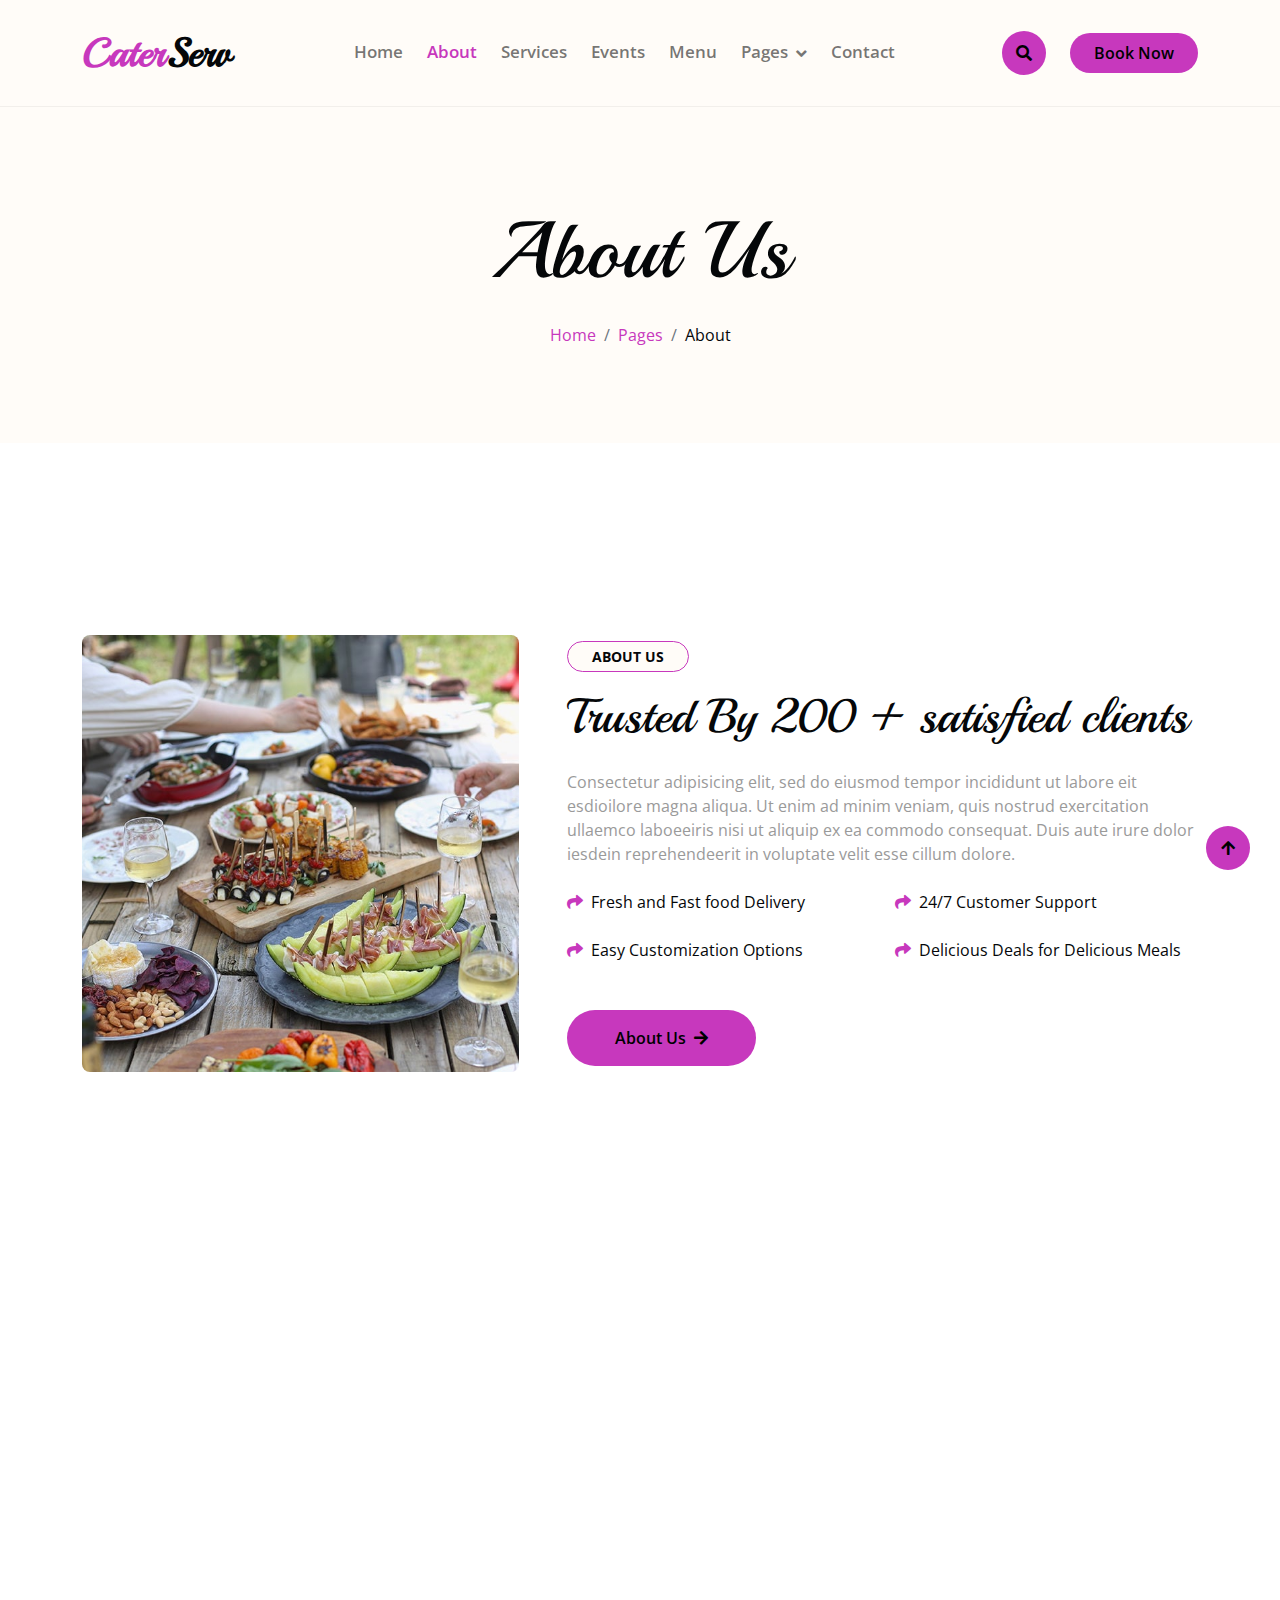
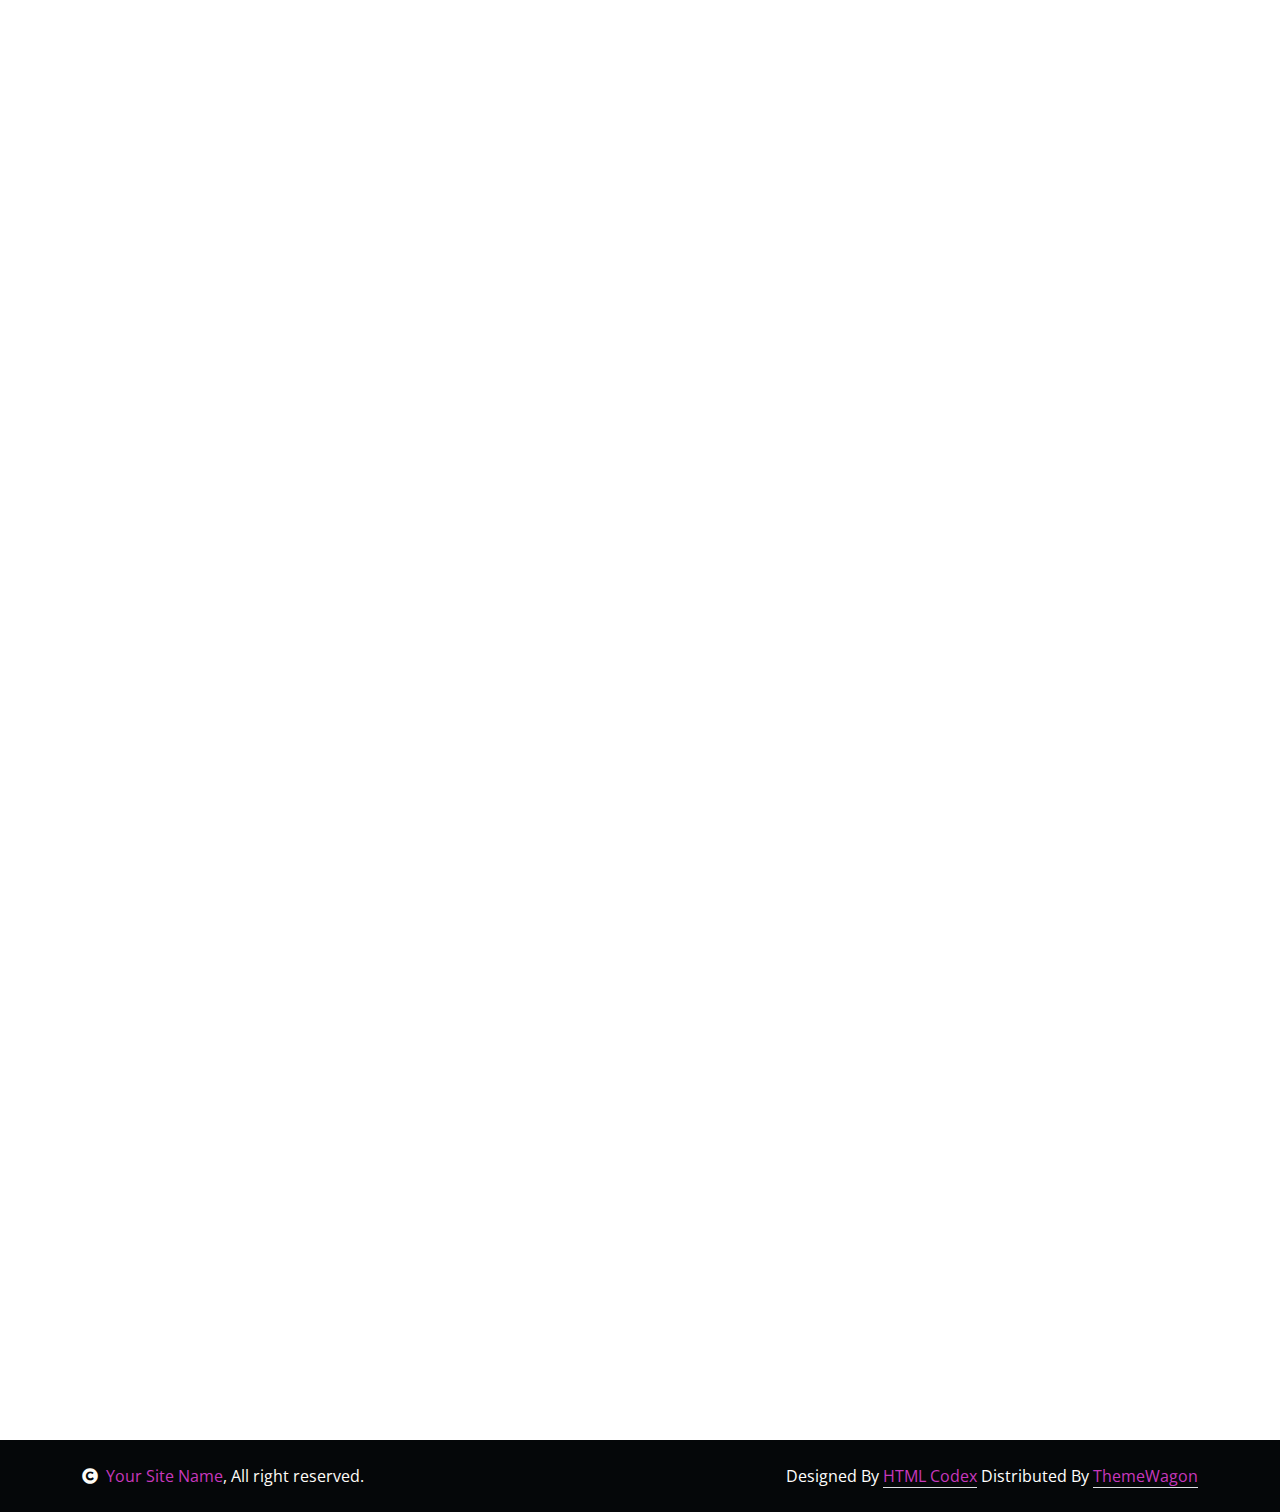
==== about.html @ 8a28d11c "first commit" ====
<!DOCTYPE html>
<html lang="en">

    <head>
        <meta charset="utf-8">
        <title>CaterServ - Catering Services Website Template</title>
        <meta content="width=device-width, initial-scale=1.0" name="viewport">
        <meta content="" name="keywords">
        <meta content="" name="description">

        <!-- Google Web Fonts -->
        <link rel="preconnect" href="https://fonts.googleapis.com">
        <link rel="preconnect" href="https://fonts.gstatic.com" crossorigin>
        <link href="https://fonts.googleapis.com/css2?family=Open+Sans:wght@400;600&family=Playball&display=swap" rel="stylesheet">

        <!-- Icon Font Stylesheet -->
        <link rel="stylesheet" href="https://use.fontawesome.com/releases/v5.15.4/css/all.css"/>
        <link href="https://cdn.jsdelivr.net/npm/bootstrap-icons@1.4.1/font/bootstrap-icons.css" rel="stylesheet">

        <!-- Libraries Stylesheet -->
        <link href="lib/animate/animate.min.css" rel="stylesheet">
        <link href="lib/lightbox/css/lightbox.min.css" rel="stylesheet">
        <link href="lib/owlcarousel/owl.carousel.min.css" rel="stylesheet">

        <!-- Customized Bootstrap Stylesheet -->
        <link href="css/bootstrap.min.css" rel="stylesheet">

        <!-- Template Stylesheet -->
        <link href="css/style.css" rel="stylesheet">
    </head>

    <body>

        <!-- Spinner Start -->
        <div id="spinner" class="show w-100 vh-100 bg-white position-fixed translate-middle top-50 start-50  d-flex align-items-center justify-content-center">
            <div class="spinner-grow text-primary" role="status"></div>
        </div>
        <!-- Spinner End -->


        <!-- Navbar start -->
        <div class="container-fluid nav-bar">
            <div class="container">
                <nav class="navbar navbar-light navbar-expand-lg py-4">
                    <a href="index.html" class="navbar-brand">
                        <h1 class="text-primary fw-bold mb-0">Cater<span class="text-dark">Serv</span> </h1>
                    </a>
                    <button class="navbar-toggler py-2 px-3" type="button" data-bs-toggle="collapse" data-bs-target="#navbarCollapse">
                        <span class="fa fa-bars text-primary"></span>
                    </button>
                    <div class="collapse navbar-collapse" id="navbarCollapse">
                        <div class="navbar-nav mx-auto">
                            <a href="index.html" class="nav-item nav-link">Home</a>
                            <a href="about.html" class="nav-item nav-link active">About</a>
                            <a href="service.html" class="nav-item nav-link">Services</a>
                            <a href="event.html" class="nav-item nav-link">Events</a>
                            <a href="menu.html" class="nav-item nav-link">Menu</a>
                            <div class="nav-item dropdown">
                                <a href="#" class="nav-link dropdown-toggle" data-bs-toggle="dropdown">Pages</a>
                                <div class="dropdown-menu bg-light">
                                    <a href="book.html" class="dropdown-item">Booking</a>
                                    <a href="blog.html" class="dropdown-item">Our Blog</a>
                                    <a href="team.html" class="dropdown-item">Our Team</a>
                                    <a href="testimonial.html" class="dropdown-item">Testimonial</a>
                                    <a href="404.html" class="dropdown-item">404 Page</a>
                                </div>
                            </div>
                            <a href="contact.html" class="nav-item nav-link">Contact</a>
                        </div>
                        <button class="btn-search btn btn-primary btn-md-square me-4 rounded-circle d-none d-lg-inline-flex" data-bs-toggle="modal" data-bs-target="#searchModal"><i class="fas fa-search"></i></button>
                        <a href="" class="btn btn-primary py-2 px-4 d-none d-xl-inline-block rounded-pill">Book Now</a>
                    </div>
                </nav>
            </div>
        </div>
        <!-- Navbar End -->


        <!-- Modal Search Start -->
        <div class="modal fade" id="searchModal" tabindex="-1" aria-labelledby="exampleModalLabel" aria-hidden="true">
            <div class="modal-dialog modal-fullscreen">
                <div class="modal-content rounded-0">
                    <div class="modal-header">
                        <h5 class="modal-title" id="exampleModalLabel">Search by keyword</h5>
                        <button type="button" class="btn-close" data-bs-dismiss="modal" aria-label="Close"></button>
                    </div>
                    <div class="modal-body d-flex align-items-center">
                        <div class="input-group w-75 mx-auto d-flex">
                            <input type="search" class="form-control bg-transparent p-3" placeholder="keywords" aria-describedby="search-icon-1">
                            <span id="search-icon-1" class="input-group-text p-3"><i class="fa fa-search"></i></span>
                        </div>
                    </div>
                </div>
            </div>
        </div>
        <!-- Modal Search End -->


        <!-- Hero Start -->
        <div class="container-fluid bg-light py-6 my-6 mt-0">
            <div class="container text-center animated bounceInDown">
                <h1 class="display-1 mb-4">About Us</h1>
                <ol class="breadcrumb justify-content-center mb-0 animated bounceInDown">
                    <li class="breadcrumb-item"><a href="#">Home</a></li>
                    <li class="breadcrumb-item"><a href="#">Pages</a></li>
                    <li class="breadcrumb-item text-dark" aria-current="page">About</li>
                </ol>
            </div>
        </div>
        <!-- Hero End -->


        <!-- About Satrt -->
        <div class="container-fluid py-6">
            <div class="container">
                <div class="row g-5 align-items-center">
                    <div class="col-lg-5 wow bounceInUp" data-wow-delay="0.1s">
                        <img src="img/about.jpg" class="img-fluid rounded" alt="">
                    </div>
                    <div class="col-lg-7 wow bounceInUp" data-wow-delay="0.3s">
                        <small class="d-inline-block fw-bold text-dark text-uppercase bg-light border border-primary rounded-pill px-4 py-1 mb-3">About Us</small>
                        <h1 class="display-5 mb-4">Trusted By 200 + satisfied clients</h1>
                        <p class="mb-4">Consectetur adipisicing elit, sed do eiusmod tempor incididunt ut labore eit esdioilore magna aliqua. Ut enim ad minim veniam, 
                            quis nostrud exercitation ullaemco laboeeiris nisi ut aliquip ex ea commodo consequat. Duis aute irure 
                            dolor iesdein reprehendeerit in voluptate velit esse cillum dolore.</p>
                        <div class="row g-4 text-dark mb-5">
                            <div class="col-sm-6">
                                <i class="fas fa-share text-primary me-2"></i>Fresh and Fast food Delivery
                            </div>
                            <div class="col-sm-6">
                                <i class="fas fa-share text-primary me-2"></i>24/7 Customer Support
                            </div>
                            <div class="col-sm-6">
                                <i class="fas fa-share text-primary me-2"></i>Easy Customization Options
                            </div>
                            <div class="col-sm-6">
                                <i class="fas fa-share text-primary me-2"></i>Delicious Deals for Delicious Meals
                            </div>
                        </div>
                        <a href="" class="btn btn-primary py-3 px-5 rounded-pill">About Us<i class="fas fa-arrow-right ps-2"></i></a>
                    </div>
                </div>
            </div>
        </div>
        <!-- About End -->


        <!-- Fact Start-->
        <div class="container-fluid faqt py-6">
            <div class="container">
                <div class="row g-4 align-items-center">
                    <div class="col-lg-7">
                       <div class="row g-4">
                            <div class="col-sm-4 wow bounceInUp" data-wow-delay="0.3s">
                                <div class="faqt-item bg-primary rounded p-4 text-center">
                                    <i class="fas fa-users fa-4x mb-4 text-white"></i>
                                    <h1 class="display-4 fw-bold" data-toggle="counter-up">689</h1>
                                    <p class="text-dark text-uppercase fw-bold mb-0">Happy Customers</p>
                                </div>
                            </div>
                            <div class="col-sm-4 wow bounceInUp" data-wow-delay="0.5s">
                                <div class="faqt-item bg-primary rounded p-4 text-center">
                                    <i class="fas fa-users-cog fa-4x mb-4 text-white"></i>
                                    <h1 class="display-4 fw-bold" data-toggle="counter-up">107</h1>
                                    <p class="text-dark text-uppercase fw-bold mb-0">Expert Chefs</p>
                                </div>
                            </div>
                            <div class="col-sm-4 wow bounceInUp" data-wow-delay="0.7s">
                                <div class="faqt-item bg-primary rounded p-4 text-center">
                                    <i class="fas fa-check fa-4x mb-4 text-white"></i>
                                    <h1 class="display-4 fw-bold" data-toggle="counter-up">253</h1>
                                    <p class="text-dark text-uppercase fw-bold mb-0">Events Complete</p>
                                </div>
                            </div>
                        </div>
                    </div>
                    <div class="col-lg-5 wow bounceInUp" data-wow-delay="0.1s">
                        <div class="video">
                            <button type="button" class="btn btn-play" data-bs-toggle="modal" data-src="https://www.youtube.com/embed/DWRcNpR6Kdc" data-bs-target="#videoModal">
                                <span></span>
                            </button>
                        </div>
                    </div>
                </div>
            </div>
        </div>
        <!-- Modal Video -->
        <div class="modal fade" id="videoModal" tabindex="-1" aria-labelledby="exampleModalLabel" aria-hidden="true">
            <div class="modal-dialog">
                <div class="modal-content rounded-0">
                    <div class="modal-header">
                        <h5 class="modal-title" id="exampleModalLabel">Youtube Video</h5>
                        <button type="button" class="btn-close" data-bs-dismiss="modal" aria-label="Close"></button>
                    </div>
                    <div class="modal-body">
                        <!-- 16:9 aspect ratio -->
                        <div class="ratio ratio-16x9">
                            <iframe class="embed-responsive-item" src="" id="video" allowfullscreen allowscriptaccess="always"
                                allow="autoplay"></iframe>
                        </div>
                    </div>
                </div>
            </div>
        </div>
        <!-- Fact End -->


        <!-- Team Start -->
        <div class="container-fluid team py-6">
            <div class="container">
                <div class="text-center wow bounceInUp" data-wow-delay="0.1s">
                    <small class="d-inline-block fw-bold text-dark text-uppercase bg-light border border-primary rounded-pill px-4 py-1 mb-3">Our Team</small>
                    <h1 class="display-5 mb-5">We have experienced chef Team</h1>
                </div>
                <div class="row g-4">
                    <div class="col-lg-3 col-md-6 wow bounceInUp" data-wow-delay="0.1s">
                        <div class="team-item rounded">
                            <img class="img-fluid rounded-top " src="img/team-1.jpg" alt="">
                            <div class="team-content text-center py-3 bg-dark rounded-bottom">
                                <h4 class="text-primary">Henry</h4>
                                <p class="text-white mb-0">Decoration Chef</p>
                            </div>
                            <div class="team-icon d-flex flex-column justify-content-center m-4">
                                <a class="share btn btn-primary btn-md-square rounded-circle mb-2" href=""><i class="fas fa-share-alt"></i></a>
                                <a class="share-link btn btn-primary btn-md-square rounded-circle mb-2" href=""><i class="fab fa-facebook-f"></i></a>
                                <a class="share-link btn btn-primary btn-md-square rounded-circle mb-2" href=""><i class="fab fa-twitter"></i></a>
                                <a class="share-link btn btn-primary btn-md-square rounded-circle mb-2" href=""><i class="fab fa-instagram"></i></a>
                            </div>
                        </div>
                    </div>
                    <div class="col-lg-3 col-md-6 wow bounceInUp" data-wow-delay="0.3s">
                        <div class="team-item rounded">
                            <img class="img-fluid rounded-top " src="img/team-2.jpg" alt="">
                            <div class="team-content text-center py-3 bg-dark rounded-bottom">
                                <h4 class="text-primary">Jemes Born</h4>
                                <p class="text-white mb-0">Executive Chef</p>
                            </div>
                            <div class="team-icon d-flex flex-column justify-content-center m-4">
                                <a class="share btn btn-primary btn-md-square rounded-circle mb-2" href=""><i class="fas fa-share-alt"></i></a>
                                <a class="share-link btn btn-primary btn-md-square rounded-circle mb-2" href=""><i class="fab fa-facebook-f"></i></a>
                                <a class="share-link btn btn-primary btn-md-square rounded-circle mb-2" href=""><i class="fab fa-twitter"></i></a>
                                <a class="share-link btn btn-primary btn-md-square rounded-circle mb-2" href=""><i class="fab fa-instagram"></i></a>
                            </div>
                        </div>
                    </div>
                    <div class="col-lg-3 col-md-6 wow bounceInUp" data-wow-delay="0.5s">
                        <div class="team-item rounded">
                            <img class="img-fluid rounded-top " src="img/team-3.jpg" alt="">
                            <div class="team-content text-center py-3 bg-dark rounded-bottom">
                                <h4 class="text-primary">Martin Hill</h4>
                                <p class="text-white mb-0">Kitchen Porter</p>
                            </div>
                            <div class="team-icon d-flex flex-column justify-content-center m-4">
                                <a class="share btn btn-primary btn-md-square rounded-circle mb-2" href=""><i class="fas fa-share-alt"></i></a>
                                <a class="share-link btn btn-primary btn-md-square rounded-circle mb-2" href=""><i class="fab fa-facebook-f"></i></a>
                                <a class="share-link btn btn-primary btn-md-square rounded-circle mb-2" href=""><i class="fab fa-twitter"></i></a>
                                <a class="share-link btn btn-primary btn-md-square rounded-circle mb-2" href=""><i class="fab fa-instagram"></i></a>
                            </div>
                        </div>
                    </div>
                    <div class="col-lg-3 col-md-6 wow bounceInUp" data-wow-delay="0.7s">
                        <div class="team-item rounded">
                            <img class="img-fluid rounded-top " src="img/team-4.jpg" alt="">
                            <div class="team-content text-center py-3 bg-dark rounded-bottom">
                                <h4 class="text-primary">Adam Smith</h4>
                                <p class="text-white mb-0">Head Chef</p>
                            </div>
                            <div class="team-icon d-flex flex-column justify-content-center m-4">
                                <a class="share btn btn-primary btn-md-square rounded-circle mb-2" href=""><i class="fas fa-share-alt"></i></a>
                                <a class="share-link btn btn-primary btn-md-square rounded-circle mb-2" href=""><i class="fab fa-facebook-f"></i></a>
                                <a class="share-link btn btn-primary btn-md-square rounded-circle mb-2" href=""><i class="fab fa-twitter"></i></a>
                                <a class="share-link btn btn-primary btn-md-square rounded-circle mb-2" href=""><i class="fab fa-instagram"></i></a>
                            </div>
                        </div>
                    </div>
                </div>
            </div>
        </div>
        <!-- Team End -->


        <!-- Footer Start -->
        <div class="container-fluid footer py-6 my-6 mb-0 bg-light wow bounceInUp" data-wow-delay="0.1s">
            <div class="container">
                <div class="row">
                    <div class="col-lg-3 col-md-6">
                        <div class="footer-item">
                            <h1 class="text-primary">Cater<span class="text-dark">Serv</span></h1>
                            <p class="lh-lg mb-4">There cursus massa at urnaaculis estieSed aliquamellus vitae ultrs condmentum leo massamollis its estiegittis miristum.</p>
                            <div class="footer-icon d-flex">
                                <a class="btn btn-primary btn-sm-square me-2 rounded-circle" href=""><i class="fab fa-facebook-f"></i></a>
                                <a class="btn btn-primary btn-sm-square me-2 rounded-circle" href=""><i class="fab fa-twitter"></i></a>
                                <a href="#" class="btn btn-primary btn-sm-square me-2 rounded-circle"><i class="fab fa-instagram"></i></a>
                                <a href="#" class="btn btn-primary btn-sm-square rounded-circle"><i class="fab fa-linkedin-in"></i></a>
                            </div>
                        </div>
                    </div>
                    <div class="col-lg-3 col-md-6">
                        <div class="footer-item">
                            <h4 class="mb-4">Special Facilities</h4>
                            <div class="d-flex flex-column align-items-start">
                                <a class="text-body mb-3" href=""><i class="fa fa-check text-primary me-2"></i>Cheese Burger</a>
                                <a class="text-body mb-3" href=""><i class="fa fa-check text-primary me-2"></i>Sandwich</a>
                                <a class="text-body mb-3" href=""><i class="fa fa-check text-primary me-2"></i>Panner Burger</a>
                                <a class="text-body mb-3" href=""><i class="fa fa-check text-primary me-2"></i>Special Sweets</a>
                            </div>
                        </div>
                    </div>
                    <div class="col-lg-3 col-md-6">
                        <div class="footer-item">
                            <h4 class="mb-4">Contact Us</h4>
                            <div class="d-flex flex-column align-items-start">
                                <p><i class="fa fa-map-marker-alt text-primary me-2"></i> 123 Street, New York, USA</p>
                                <p><i class="fa fa-phone-alt text-primary me-2"></i> (+012) 3456 7890 123</p>
                                <p><i class="fas fa-envelope text-primary me-2"></i> info@example.com</p>
                                <p><i class="fa fa-clock text-primary me-2"></i> 26/7 Hours Service</p>
                            </div>
                        </div>
                    </div>
                    <div class="col-lg-3 col-md-6">
                        <div class="footer-item">
                            <h4 class="mb-4">Social Gallery</h4>
                            <div class="row g-2">
                                <div class="col-4">
                                     <img src="img/menu-01.jpg" class="img-fluid rounded-circle border border-primary p-2" alt="">
                                </div>
                                <div class="col-4">
                                     <img src="img/menu-02.jpg" class="img-fluid rounded-circle border border-primary p-2" alt="">
                                </div>
                                <div class="col-4">
                                     <img src="img/menu-03.jpg" class="img-fluid rounded-circle border border-primary p-2" alt="">
                                </div>
                                <div class="col-4">
                                     <img src="img/menu-04.jpg" class="img-fluid rounded-circle border border-primary p-2" alt="">
                                </div>
                                <div class="col-4">
                                     <img src="img/menu-05.jpg" class="img-fluid rounded-circle border border-primary p-2" alt="">
                                </div>
                                <div class="col-4">
                                     <img src="img/menu-06.jpg" class="img-fluid rounded-circle border border-primary p-2" alt="">
                                </div>
                            </div>
                        </div>
                    </div>
                </div>
            </div>
        </div>
        <!-- Footer End -->


        <!-- Copyright Start -->
        <div class="container-fluid copyright bg-dark py-4">
            <div class="container">
                <div class="row">
                    <div class="col-md-6 text-center text-md-start mb-3 mb-md-0">
                        <span class="text-light"><a href="#"><i class="fas fa-copyright text-light me-2"></i>Your Site Name</a>, All right reserved.</span>
                    </div>
                    <div class="col-md-6 my-auto text-center text-md-end text-white">
                        <!--/*** This template is free as long as you keep the below author’s credit link/attribution link/backlink. ***/-->
                        <!--/*** If you'd like to use the template without the below author’s credit link/attribution link/backlink, ***/-->
                        <!--/*** you can purchase the Credit Removal License from "https://htmlcodex.com/credit-removal". ***/-->
                        Designed By <a class="border-bottom" href="https://htmlcodex.com">HTML Codex</a> Distributed By <a class="border-bottom" href="https://themewagon.com">ThemeWagon</a>
                    </div>
                </div>
            </div>
        </div>
        <!-- Copyright End -->


        <!-- Back to Top -->
        <a href="#" class="btn btn-md-square btn-primary rounded-circle back-to-top"><i class="fa fa-arrow-up"></i></a>   

        
        <!-- JavaScript Libraries -->
        <script src="https://ajax.googleapis.com/ajax/libs/jquery/1.12.4/jquery.min.js"></script>
        <script src="https://cdn.jsdelivr.net/npm/bootstrap@5.0.0/dist/js/bootstrap.bundle.min.js"></script>
        <script src="lib/wow/wow.min.js"></script>
        <script src="lib/easing/easing.min.js"></script>
        <script src="lib/waypoints/waypoints.min.js"></script>
        <script src="lib/counterup/counterup.min.js"></script>
        <script src="lib/lightbox/js/lightbox.min.js"></script>
        <script src="lib/owlcarousel/owl.carousel.min.js"></script>

        <!-- Template Javascript -->
        <script src="js/main.js"></script>
    </body>
</html>
---- css/style.css ----
/*** Spinner Start ***/
#spinner {
    opacity: 0;
    visibility: hidden;
    transition: opacity .8s ease-out, visibility 0s linear .5s;
    z-index: 99999;
 }

 #spinner.show {
     transition: opacity .8s ease-out, visibility 0s linear .0s;
     visibility: visible;
     opacity: 1;
 }

/*** colour ***/
.purple{
    color: #C738BD;
}

/*** Spinner End ***/


.back-to-top {
    position: fixed;
    right: 30px;
    bottom: 30px;
    z-index: 99;
}

h1, h2, h3, .h1, .h2, .h3 {
    font-weight: 400 !important;
    font-family: 'Playball', cursive !important;
}

h4, h5, h6, .h4, .h5, .h6 {
    font-weight: 600 !important;
    font-family: 'Open Sans', sans-serif !important;
}

.my-6 {
    margin-top: 6rem;
    margin-bottom: 6rem;
}

.py-6 {
    padding-top: 6rem;
    padding-bottom: 6rem;
}

.wow,
.animated {
    animation-duration: 2s !important;
}


/*** Button Start ***/
.btn.btn-primary {
    border: 0;
}

.btn.btn-primary:hover {
    background: var(--bs-dark) !important;
    color: var(--bs-primary) !important;
}

.btn {
    font-weight: 600;
    transition: .5s;
}

.btn-square {
    width: 32px;
    height: 32px;
}

.btn-sm-square {
    width: 38px;
    height: 38px;
}

.btn-md-square {
    width: 44px;
    height: 44px;
}

.btn-lg-square {
    width: 56px;
    height: 56px;
}

.btn-square,
.btn-sm-square,
.btn-md-square,
.btn-lg-square {
    padding: 0;
    display: flex;
    align-items: center;
    justify-content: center;
    font-weight: normal;
}
/*** Button End ***/


/*** Navbar Start ***/
.nav-bar {
    background: var(--bs-light);
    border-bottom: 1px solid rgba(0, 0, 0, .05);
}

.navbar .navbar-nav .nav-link {
    padding: 10px 12px;
    font-weight: 600;
    font-size: 17px;
    transition: .5s;
}

.navbar .navbar-nav .nav-link:hover,
.navbar .navbar-nav .nav-link.active {
    color: var(--bs-primary);
}

.navbar .dropdown-toggle::after {
    border: none;
    content: "\f107";
    font-family: "Font Awesome 5 Free";
    font-weight: 700;
    vertical-align: middle;
    margin-left: 8px;
}

@media (min-width: 1200px) {
    .navbar .nav-item .dropdown-menu {
        display: block;
        visibility: hidden;
        top: 100%;
        transform: rotateX(-75deg);
        transform-origin: 0% 0%;
        transition: .5s;
        opacity: 0;
    }
    
    .navbar .nav-item:hover .dropdown-menu {
        transform: rotateX(0deg);
        visibility: visible;
        opacity: 1;
    }
}

.dropdown .dropdown-menu a:hover {
    background: var(--bs-primary);
    color: var(--bs-white);
}

#searchModal .modal-content {
    background-color: rgba(255, 255, 255, .95);
}
/*** Navbar End ***/


/*** Events Start ***/
.event .tab-class .nav-item a.active {
    background: var(--bs-primary) !important;
}

.event .event-img .event-overlay {
    position: absolute;
    width: 100%;
    height: 100%;
    top: 0;
    left: 0;
    background: rgba(212, 167, 98, 0.7);
    border-radius: 8px;
    transition: 0.5s;
    opacity: 0;
    z-index: 1;
}

.event .event-img:hover .event-overlay {
    opacity: 1;
}
/*** Events End ***/


/*** service start ***/
.service .service-item {
    position: relative;
    height: 100%;
    border-radius: 8px;
    box-shadow: 0 0 45px rgba(0, 0, 0, .08);
}

.service-content::after {
    position: absolute;
    content: "";
    width: 100%;
    height: 0;
    top: 0;
    left: 0;
    bottom: auto;
    background: var(--bs-primary);
    border-radius: 8px;
    transition: 1s;
}

.service-item:hover .service-content::after {
    height: 100%;
    opacity: 1;
}

.service-item .service-content-icon {
    position: relative;
    z-index: 2;
}

.service-item .service-content-icon i,
.service-item .service-content-icon p {
    transition: 1s;
}

.service-item:hover .service-content-icon i {
    color: var(--bs-dark) !important;
}

.service-item:hover .service-content-icon p {
    color: var(--bs-white);
}

.service-item:hover .service-content-icon a.btn-primary {
    background: var(--bs-white);
    color: var(--bs-dark);
}

.service-item .service-content-icon a.btn-primary {
    transition: 1s !important;
}
/*** Services End ***/


/*** Menu Start ***/
.menu .nav-item a.active {
    background: var(--bs-primary) !important;
}

.menu .menu-item .border-bottom {
    border-bottom-style: dashed !important;
}
/*** Menu End ***/


/*** Youtube Video start ***/
.video {
    position: relative;
    height: 100%;
    min-height: 400px;
    background: linear-gradient(rgba(254, 218, 154, 0.1), rgba(254, 218, 154, 0.1)), url(../img/fact.jpg);
    background-position: center center;
    background-repeat: no-repeat;
    background-size: cover;
    border-radius: 8px;
}

.video .btn-play {
    position: absolute;
    z-index: 3;
    top: 50%;
    left: 50%;
    transform: translateX(-50%) translateY(-50%);
    box-sizing: content-box;
    display: block;
    width: 32px;
    height: 44px;
    border-radius: 50%;
    border: none;
    outline: none;
    padding: 18px 20px 18px 28px;
}

.video .btn-play:before {
    content: "";
    position: absolute;
    z-index: 0;
    left: 50%;
    top: 50%;
    transform: translateX(-50%) translateY(-50%);
    display: block;
    width: 100px;
    height: 100px;
    background: var(--bs-primary);
    border-radius: 50%;
    animation: pulse-border 1500ms ease-out infinite;
}

.video .btn-play:after {
    content: "";
    position: absolute;
    z-index: 1;
    left: 50%;
    top: 50%;
    transform: translateX(-50%) translateY(-50%);
    display: block;
    width: 100px;
    height: 100px;
    background: var(--bs-white);
    border-radius: 50%;
    transition: all 200ms;
}

.video .btn-play img {
    position: relative;
    z-index: 3;
    max-width: 100%;
    width: auto;
    height: auto;
}

.video .btn-play span {
    display: block;
    position: relative;
    z-index: 3;
    width: 0;
    height: 0;
    border-left: 32px solid var(--bs-dark);
    border-top: 22px solid transparent;
    border-bottom: 22px solid transparent;
}

@keyframes pulse-border {
    0% {
        transform: translateX(-50%) translateY(-50%) translateZ(0) scale(1);
        opacity: 1;
    }

    100% {
        transform: translateX(-50%) translateY(-50%) translateZ(0) scale(1.5);
        opacity: 0;
    }
}

#videoModal {
    z-index: 99999;
}

#videoModal .modal-dialog {
    position: relative;
    max-width: 800px;
    margin: 60px auto 0 auto;
}

#videoModal .modal-body {
    position: relative;
    padding: 0px;
}

#videoModal .close {
    position: absolute;
    width: 30px;
    height: 30px;
    right: 0px;
    top: -30px;
    z-index: 999;
    font-size: 30px;
    font-weight: normal;
    color: #FFFFFF;
    background: #000000;
    opacity: 1;
}
/*** Youtube Video End ***/


/*** Blog Start ***/
.blog-item {
    position: relative;
}

.blog-item img {
    transition: 0.5s;
}

.blog-item:hover img {
    transform: scale(1.3)
}

.blog-item .blog-content {
    position: relative;
    transform: translateY(-50%);
    box-shadow: 0 0 45px rgba(0, 0, 0, .08);
}

.blog-item .blog-content a.btn h5 {
    transition: 0.5s;
}

.blog-item:hover .blog-content a.btn h5 {
    color: var(--bs-primary) !important;
}
/*** Blog End ***/


/*** Team Start ***/
.team-item {
    width: 100%;
    height: 100%;
    position: relative;
}

.team-item .team-icon {
    position: absolute;
    top: 0;
    right: 0;
}

.team-item .team-icon .share-link {
    opacity: 0;
    transition: 0.9s;
}

.team-item:hover .share-link {
    opacity: 1;
}

.team-item .team-content {
    transition: 0.9s;
}

.team-item:hover .team-content {
    background: var(--bs-primary) !important;
    color: var(--bs-dark) !important;
}

.team-item .team-content h4,
.team-item .team-content p {
    transition: 0.5s;
}

.team-item:hover .team-content h4 {
    color: var(--bs-dark) !important;
}

.team-item:hover .team-content p {
    color: var(--bs-white);
}
/*** Team End ***/


/*** testimonial Start ***/
.testimonial-item {
    border: 1px solid var(--bs-primary);
    padding: 20px 20px;
}

.testimonial-carousel .owl-item img {
    width: 100px;
    height: 100px;
}

.testimonial-carousel.owl-rtl .testimonial-item {
    direction: ltr !important;
}
/*** testimonial End ***/


/*** Contact start ***/
.contact-form {
    box-shadow: 0 0 45px rgba(0, 0, 0, .08);
}

/*** Contact End ***/


/*** Footer Start ***/
.footer .footer-item a.text-body:hover {
    color: var(--bs-primary) !important;
}
/*** Footer End ***/
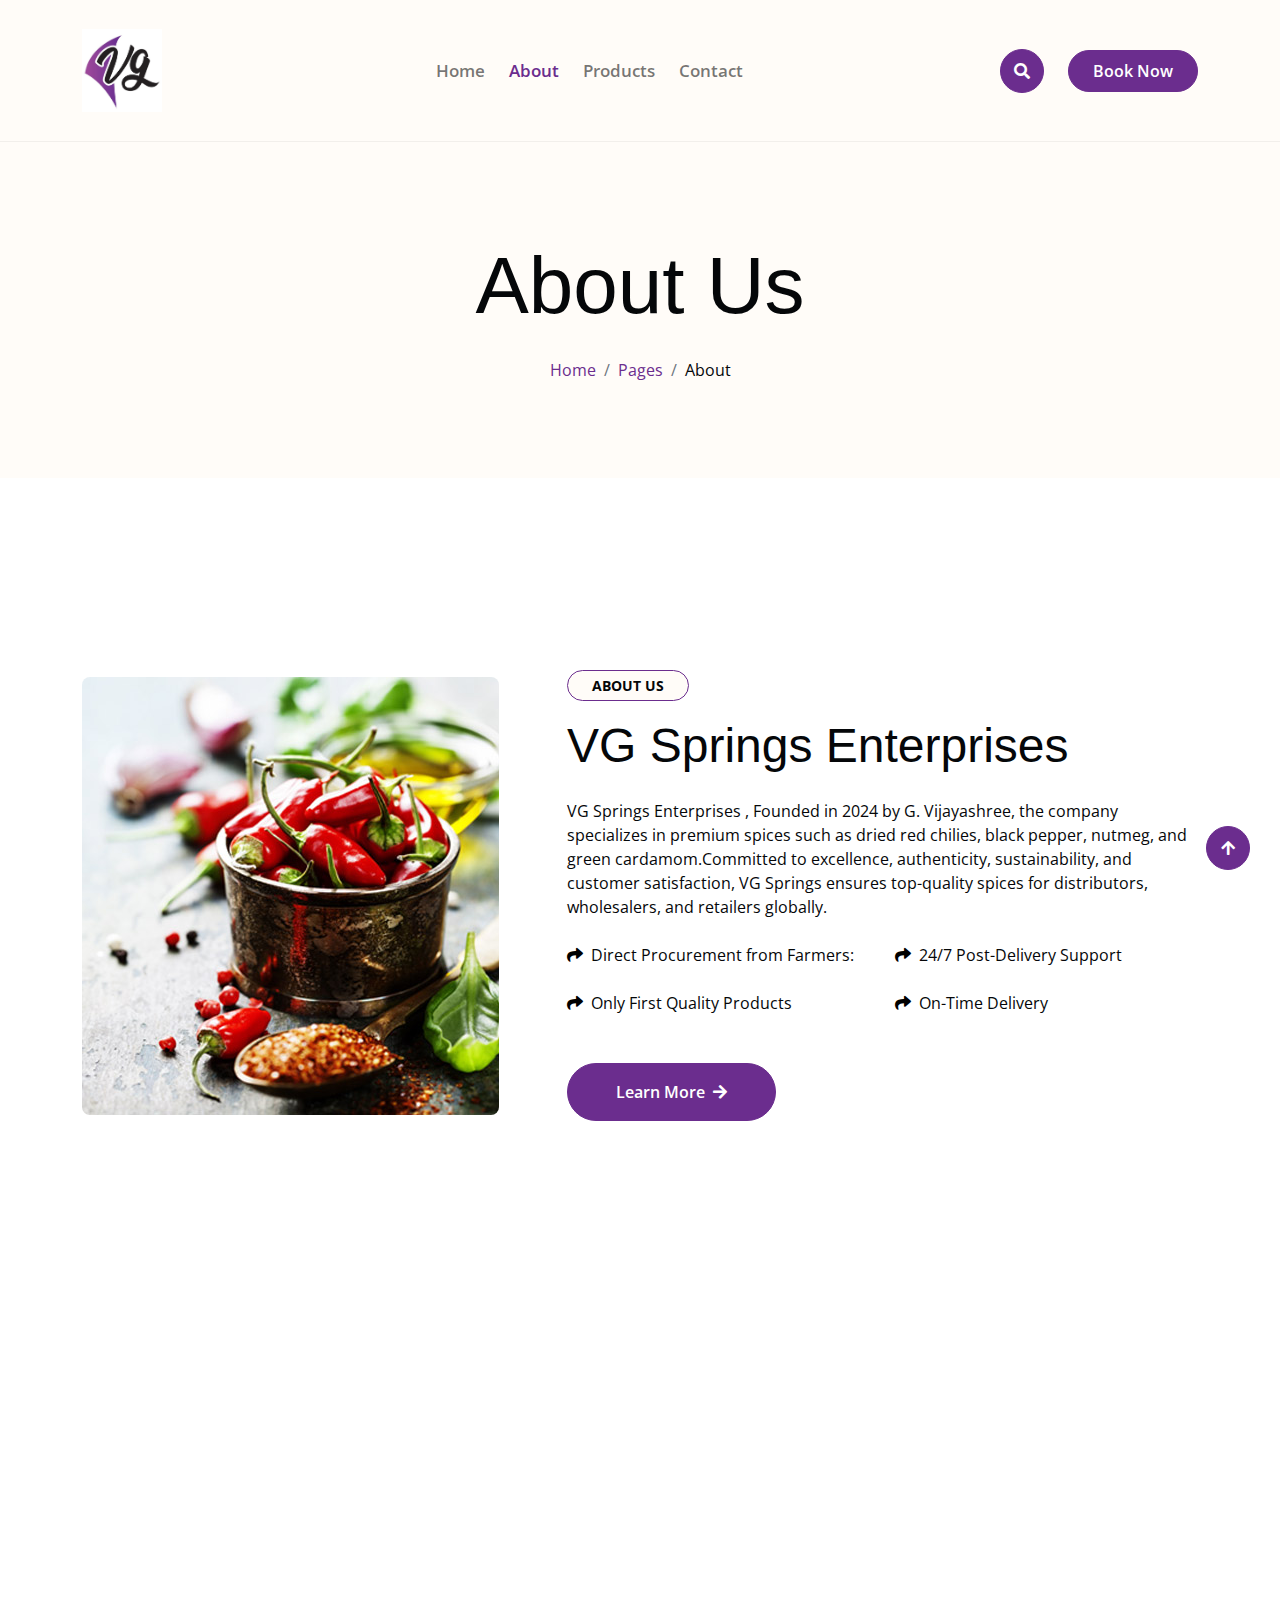
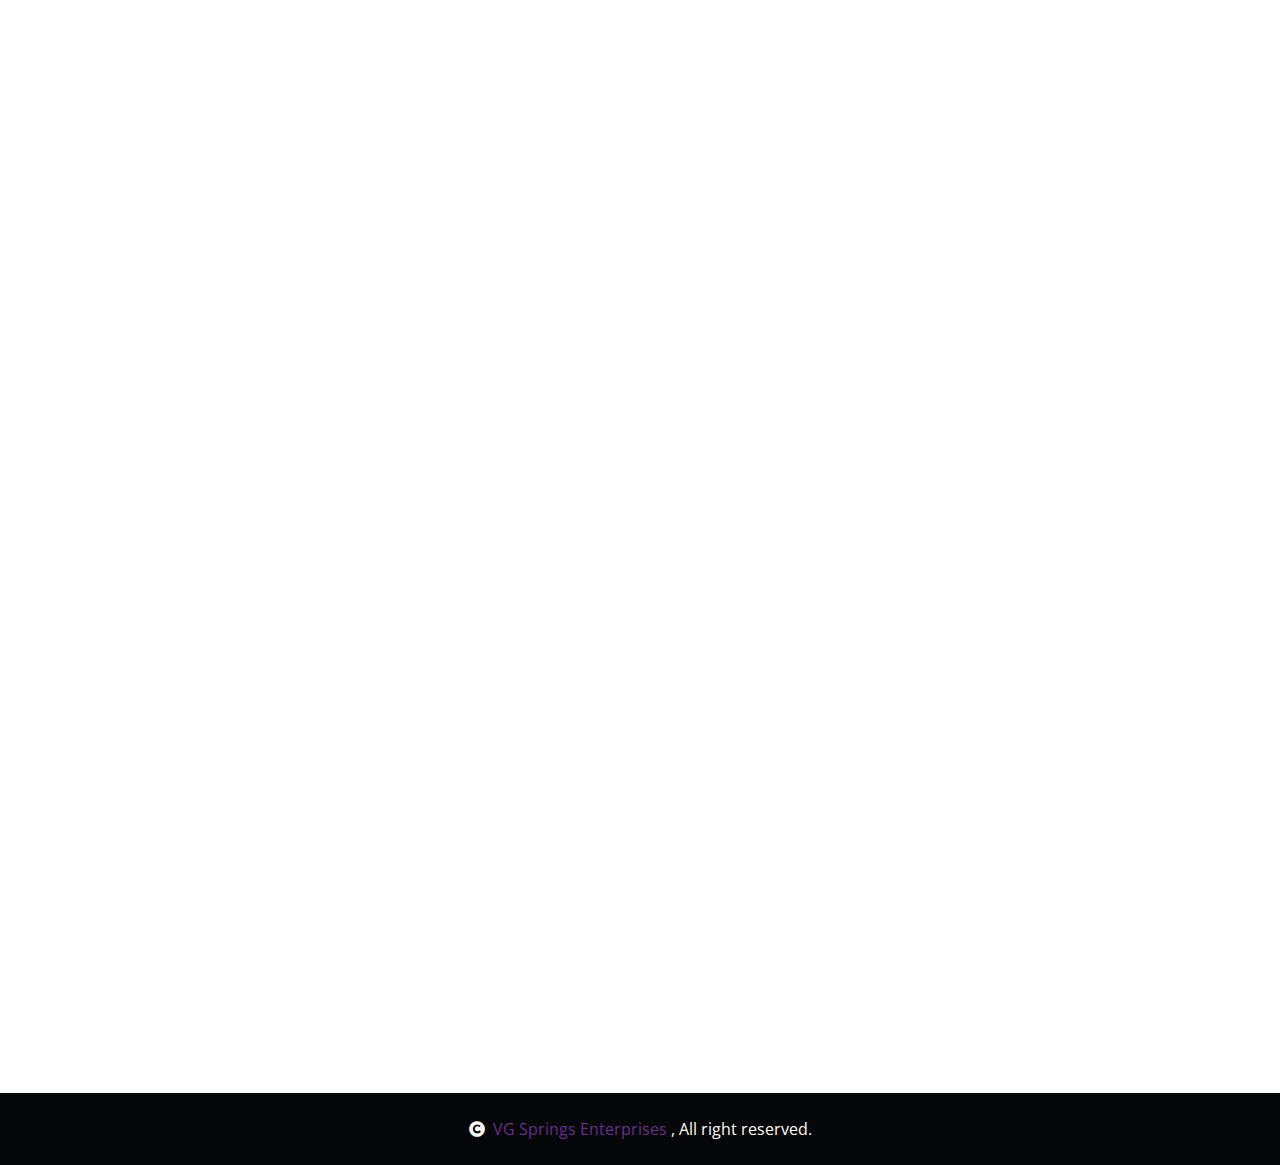
==== commit ffe24d75: "Third commit" ====
--- a/about.html
+++ b/about.html
@@ -38,23 +38,23 @@
         <!-- Spinner End -->
 
 
-        <!-- Navbar start -->
-        <div class="container-fluid nav-bar">
+         <!-- Navbar start -->
+         <div class="container-fluid nav-bar sticky-top">
             <div class="container">
                 <nav class="navbar navbar-light navbar-expand-lg py-4">
                     <a href="index.html" class="navbar-brand">
-                        <h1 class="text-primary fw-bold mb-0">Cater<span class="text-dark">Serv</span> </h1>
+                        <img src="img/WhatsApp Image 2024-07-10 at 10.56.19 AM.jpeg" style="width: 80px; height: auto;">
                     </a>
-                    <button class="navbar-toggler py-2 px-3" type="button" data-bs-toggle="collapse" data-bs-target="#navbarCollapse">
+                    <button class="navbar-toggler py-2 px-1" type="button" data-bs-toggle="collapse" data-bs-target="#navbarCollapse">
                         <span class="fa fa-bars text-primary"></span>
                     </button>
                     <div class="collapse navbar-collapse" id="navbarCollapse">
                         <div class="navbar-nav mx-auto">
-                            <a href="index.html" class="nav-item nav-link">Home</a>
+                            <a href="index.html" class="nav-item nav-link ">Home</a>
                             <a href="about.html" class="nav-item nav-link active">About</a>
-                            <a href="service.html" class="nav-item nav-link">Services</a>
-                            <a href="event.html" class="nav-item nav-link">Events</a>
-                            <a href="menu.html" class="nav-item nav-link">Menu</a>
+                            <a href="service.html" class="nav-item nav-link">Products</a>
+                            <!-- <a href="event.html" class="nav-item nav-link">Events</a> -->
+                            <!-- <a href="menu.html" class="nav-item nav-link">Menu</a>
                             <div class="nav-item dropdown">
                                 <a href="#" class="nav-link dropdown-toggle" data-bs-toggle="dropdown">Pages</a>
                                 <div class="dropdown-menu bg-light">
@@ -64,11 +64,11 @@
                                     <a href="testimonial.html" class="dropdown-item">Testimonial</a>
                                     <a href="404.html" class="dropdown-item">404 Page</a>
                                 </div>
-                            </div>
+                            </div> -->
                             <a href="contact.html" class="nav-item nav-link">Contact</a>
                         </div>
-                        <button class="btn-search btn btn-primary btn-md-square me-4 rounded-circle d-none d-lg-inline-flex" data-bs-toggle="modal" data-bs-target="#searchModal"><i class="fas fa-search"></i></button>
-                        <a href="" class="btn btn-primary py-2 px-4 d-none d-xl-inline-block rounded-pill">Book Now</a>
+                        <button class="btn-search  text-white btn btn-primary btn-md-square border border-primary me-4 rounded-circle d-none d-lg-inline-flex" data-bs-toggle="modal" data-bs-target="#searchModal"><i class="fas fa-search"></i></button>
+                        <a href="" class="btn btn-primary py-2 px-4 d-none d-xl-inline-block border border-primary rounded-pill  border border-primary text-white">Book Now</a>
                     </div>
                 </nav>
             </div>
@@ -99,7 +99,7 @@
         <!-- Hero Start -->
         <div class="container-fluid bg-light py-6 my-6 mt-0">
             <div class="container text-center animated bounceInDown">
-                <h1 class="display-1 mb-4">About Us</h1>
+                <p class="display-1 mb-4 text-dark" style="font-family: Arial, Helvetica, sans-serif;">About Us</p>
                 <ol class="breadcrumb justify-content-center mb-0 animated bounceInDown">
                     <li class="breadcrumb-item"><a href="#">Home</a></li>
                     <li class="breadcrumb-item"><a href="#">Pages</a></li>
@@ -110,174 +110,95 @@
         <!-- Hero End -->
 
 
-        <!-- About Satrt -->
-        <div class="container-fluid py-6">
-            <div class="container">
-                <div class="row g-5 align-items-center">
-                    <div class="col-lg-5 wow bounceInUp" data-wow-delay="0.1s">
-                        <img src="img/about.jpg" class="img-fluid rounded" alt="">
-                    </div>
-                    <div class="col-lg-7 wow bounceInUp" data-wow-delay="0.3s">
-                        <small class="d-inline-block fw-bold text-dark text-uppercase bg-light border border-primary rounded-pill px-4 py-1 mb-3">About Us</small>
-                        <h1 class="display-5 mb-4">Trusted By 200 + satisfied clients</h1>
-                        <p class="mb-4">Consectetur adipisicing elit, sed do eiusmod tempor incididunt ut labore eit esdioilore magna aliqua. Ut enim ad minim veniam, 
-                            quis nostrud exercitation ullaemco laboeeiris nisi ut aliquip ex ea commodo consequat. Duis aute irure 
-                            dolor iesdein reprehendeerit in voluptate velit esse cillum dolore.</p>
-                        <div class="row g-4 text-dark mb-5">
-                            <div class="col-sm-6">
-                                <i class="fas fa-share text-primary me-2"></i>Fresh and Fast food Delivery
-                            </div>
-                            <div class="col-sm-6">
-                                <i class="fas fa-share text-primary me-2"></i>24/7 Customer Support
-                            </div>
-                            <div class="col-sm-6">
-                                <i class="fas fa-share text-primary me-2"></i>Easy Customization Options
-                            </div>
-                            <div class="col-sm-6">
-                                <i class="fas fa-share text-primary me-2"></i>Delicious Deals for Delicious Meals
-                            </div>
-                        </div>
-                        <a href="" class="btn btn-primary py-3 px-5 rounded-pill">About Us<i class="fas fa-arrow-right ps-2"></i></a>
-                    </div>
-                </div>
-            </div>
-        </div>
-        <!-- About End -->
-
-
-        <!-- Fact Start-->
-        <div class="container-fluid faqt py-6">
-            <div class="container">
-                <div class="row g-4 align-items-center">
-                    <div class="col-lg-7">
-                       <div class="row g-4">
-                            <div class="col-sm-4 wow bounceInUp" data-wow-delay="0.3s">
-                                <div class="faqt-item bg-primary rounded p-4 text-center">
-                                    <i class="fas fa-users fa-4x mb-4 text-white"></i>
-                                    <h1 class="display-4 fw-bold" data-toggle="counter-up">689</h1>
-                                    <p class="text-dark text-uppercase fw-bold mb-0">Happy Customers</p>
-                                </div>
-                            </div>
-                            <div class="col-sm-4 wow bounceInUp" data-wow-delay="0.5s">
-                                <div class="faqt-item bg-primary rounded p-4 text-center">
-                                    <i class="fas fa-users-cog fa-4x mb-4 text-white"></i>
-                                    <h1 class="display-4 fw-bold" data-toggle="counter-up">107</h1>
-                                    <p class="text-dark text-uppercase fw-bold mb-0">Expert Chefs</p>
-                                </div>
-                            </div>
-                            <div class="col-sm-4 wow bounceInUp" data-wow-delay="0.7s">
-                                <div class="faqt-item bg-primary rounded p-4 text-center">
-                                    <i class="fas fa-check fa-4x mb-4 text-white"></i>
-                                    <h1 class="display-4 fw-bold" data-toggle="counter-up">253</h1>
-                                    <p class="text-dark text-uppercase fw-bold mb-0">Events Complete</p>
-                                </div>
-                            </div>
-                        </div>
-                    </div>
-                    <div class="col-lg-5 wow bounceInUp" data-wow-delay="0.1s">
-                        <div class="video">
-                            <button type="button" class="btn btn-play" data-bs-toggle="modal" data-src="https://www.youtube.com/embed/DWRcNpR6Kdc" data-bs-target="#videoModal">
-                                <span></span>
-                            </button>
-                        </div>
-                    </div>
-                </div>
-            </div>
-        </div>
-        <!-- Modal Video -->
-        <div class="modal fade" id="videoModal" tabindex="-1" aria-labelledby="exampleModalLabel" aria-hidden="true">
-            <div class="modal-dialog">
-                <div class="modal-content rounded-0">
-                    <div class="modal-header">
-                        <h5 class="modal-title" id="exampleModalLabel">Youtube Video</h5>
-                        <button type="button" class="btn-close" data-bs-dismiss="modal" aria-label="Close"></button>
-                    </div>
-                    <div class="modal-body">
-                        <!-- 16:9 aspect ratio -->
-                        <div class="ratio ratio-16x9">
-                            <iframe class="embed-responsive-item" src="" id="video" allowfullscreen allowscriptaccess="always"
-                                allow="autoplay"></iframe>
-                        </div>
-                    </div>
-                </div>
-            </div>
-        </div>
-        <!-- Fact End -->
-
-
-        <!-- Team Start -->
-        <div class="container-fluid team py-6">
-            <div class="container">
-                <div class="text-center wow bounceInUp" data-wow-delay="0.1s">
-                    <small class="d-inline-block fw-bold text-dark text-uppercase bg-light border border-primary rounded-pill px-4 py-1 mb-3">Our Team</small>
-                    <h1 class="display-5 mb-5">We have experienced chef Team</h1>
-                </div>
+       <!-- About Satrt -->
+       <div class="container-fluid py-6">
+        <div class="container">
+            <div class="row g-5 align-items-center">
+                <div class="col-lg-5 wow bounceInUp" data-wow-delay="0.1s">
+                    <img src="img/spices_img-7.jpg" class="img-fluid rounded" alt="">
+                </div>
+                <div class="col-lg-7 wow bounceInUp" data-wow-delay="0.3s">
+                    <small class="d-inline-block fw-bold text-dark text-uppercase bg-light border border-primary rounded-pill px-4 py-1 mb-3">About Us</small>
+                    <p class="display-5 mb-4 text-dark" style="font-family: Arial, Helvetica, sans-serif;">VG Springs Enterprises</p>
+                    <div class="row mb-4 text-dark">
+                        <div class="col-12">
+                            VG Springs Enterprises , Founded in 2024 by G. Vijayashree, the company specializes in premium spices such as dried red chilies, black pepper, nutmeg, and green cardamom.Committed to excellence, authenticity, sustainability, and customer satisfaction, VG Springs ensures top-quality spices for distributors, wholesalers, and retailers globally.
+                        </div>
+                        
+                    </div>
+                    <!-- <p class="mb-4"> Founded in 2024 by G. Vijayashree, the company specializes in premium spices such as dried red chilies, black pepper, nutmeg, and green cardamom. Committed to excellence, authenticity, sustainability, and customer satisfaction, VG Springs ensures top-quality spices for distributors, wholesalers, and retailers globally.</p> -->
+                    <div class="row g-4 text-dark mb-5">
+                        <div class="col-sm-6">
+                            <i class="fas fa-share text-primary me-2"></i>Direct Procurement from Farmers:
+                        </div>
+                        <div class="col-sm-6">
+                            <i class="fas fa-share text-primary me-2"></i>24/7 Post-Delivery Support
+                        </div>
+                        <div class="col-sm-6">
+                            <i class="fas fa-share text-primary me-2"></i>Only First Quality Products
+                        </div>
+                        <div class="col-sm-6">
+                            <i class="fas fa-share text-primary me-2"></i>On-Time Delivery
+                        </div>
+                    </div>
+                    <a href="" class="btn btn-primary py-3 px-5 text-white rounded-pill border border-primary">Learn More<i class="fas fa-arrow-right ps-2"></i></a>
+                </div>
+            </div>
+        </div>
+    </div>
+    <!-- About End -->
+
+    <!-------contact us---------->
+    <div class="container-fluid contact py-4 wow bounceInUp" data-wow-delay="0.1s">
+        <p class="display-5 mb-5 text-center text-dark  animated bounceInDown " style="font-family: Arial, Helvetica, sans-serif"> Contact us</p>
+        <div class="container">
+            <div class="p-5 bg-light rounded contact-form">
                 <div class="row g-4">
-                    <div class="col-lg-3 col-md-6 wow bounceInUp" data-wow-delay="0.1s">
-                        <div class="team-item rounded">
-                            <img class="img-fluid rounded-top " src="img/team-1.jpg" alt="">
-                            <div class="team-content text-center py-3 bg-dark rounded-bottom">
-                                <h4 class="text-primary">Henry</h4>
-                                <p class="text-white mb-0">Decoration Chef</p>
-                            </div>
-                            <div class="team-icon d-flex flex-column justify-content-center m-4">
-                                <a class="share btn btn-primary btn-md-square rounded-circle mb-2" href=""><i class="fas fa-share-alt"></i></a>
-                                <a class="share-link btn btn-primary btn-md-square rounded-circle mb-2" href=""><i class="fab fa-facebook-f"></i></a>
-                                <a class="share-link btn btn-primary btn-md-square rounded-circle mb-2" href=""><i class="fab fa-twitter"></i></a>
-                                <a class="share-link btn btn-primary btn-md-square rounded-circle mb-2" href=""><i class="fab fa-instagram"></i></a>
-                            </div>
-                        </div>
-                    </div>
-                    <div class="col-lg-3 col-md-6 wow bounceInUp" data-wow-delay="0.3s">
-                        <div class="team-item rounded">
-                            <img class="img-fluid rounded-top " src="img/team-2.jpg" alt="">
-                            <div class="team-content text-center py-3 bg-dark rounded-bottom">
-                                <h4 class="text-primary">Jemes Born</h4>
-                                <p class="text-white mb-0">Executive Chef</p>
-                            </div>
-                            <div class="team-icon d-flex flex-column justify-content-center m-4">
-                                <a class="share btn btn-primary btn-md-square rounded-circle mb-2" href=""><i class="fas fa-share-alt"></i></a>
-                                <a class="share-link btn btn-primary btn-md-square rounded-circle mb-2" href=""><i class="fab fa-facebook-f"></i></a>
-                                <a class="share-link btn btn-primary btn-md-square rounded-circle mb-2" href=""><i class="fab fa-twitter"></i></a>
-                                <a class="share-link btn btn-primary btn-md-square rounded-circle mb-2" href=""><i class="fab fa-instagram"></i></a>
-                            </div>
-                        </div>
-                    </div>
-                    <div class="col-lg-3 col-md-6 wow bounceInUp" data-wow-delay="0.5s">
-                        <div class="team-item rounded">
-                            <img class="img-fluid rounded-top " src="img/team-3.jpg" alt="">
-                            <div class="team-content text-center py-3 bg-dark rounded-bottom">
-                                <h4 class="text-primary">Martin Hill</h4>
-                                <p class="text-white mb-0">Kitchen Porter</p>
-                            </div>
-                            <div class="team-icon d-flex flex-column justify-content-center m-4">
-                                <a class="share btn btn-primary btn-md-square rounded-circle mb-2" href=""><i class="fas fa-share-alt"></i></a>
-                                <a class="share-link btn btn-primary btn-md-square rounded-circle mb-2" href=""><i class="fab fa-facebook-f"></i></a>
-                                <a class="share-link btn btn-primary btn-md-square rounded-circle mb-2" href=""><i class="fab fa-twitter"></i></a>
-                                <a class="share-link btn btn-primary btn-md-square rounded-circle mb-2" href=""><i class="fab fa-instagram"></i></a>
-                            </div>
-                        </div>
-                    </div>
-                    <div class="col-lg-3 col-md-6 wow bounceInUp" data-wow-delay="0.7s">
-                        <div class="team-item rounded">
-                            <img class="img-fluid rounded-top " src="img/team-4.jpg" alt="">
-                            <div class="team-content text-center py-3 bg-dark rounded-bottom">
-                                <h4 class="text-primary">Adam Smith</h4>
-                                <p class="text-white mb-0">Head Chef</p>
-                            </div>
-                            <div class="team-icon d-flex flex-column justify-content-center m-4">
-                                <a class="share btn btn-primary btn-md-square rounded-circle mb-2" href=""><i class="fas fa-share-alt"></i></a>
-                                <a class="share-link btn btn-primary btn-md-square rounded-circle mb-2" href=""><i class="fab fa-facebook-f"></i></a>
-                                <a class="share-link btn btn-primary btn-md-square rounded-circle mb-2" href=""><i class="fab fa-twitter"></i></a>
-                                <a class="share-link btn btn-primary btn-md-square rounded-circle mb-2" href=""><i class="fab fa-instagram"></i></a>
-                            </div>
-                        </div>
-                    </div>
-                </div>
-            </div>
-        </div>
-        <!-- Team End -->
-
+                    <div class="col-12">
+                        <small class="d-inline-block fw-bold text-dark text-uppercase bg-light border border-primary rounded-pill px-4 py-1 mb-3">Get in touch</small>
+                        <p class="display-5 mb-0 text-dark">Contact Us For Any Queries!</p>
+                    </div>
+                    <div class="col-md-6 col-lg-7">
+                        <p class="mb-4">The contact form is currently inactive. Get a functional and working contact form with Ajax & PHP in a few minutes. Just copy and paste the files, add a little code and you're done. <a href="https://htmlcodex.com/contact-form">Download Now</a>.</p>
+                        <form>
+                            <input type="text" class="w-100 form-control p-3 mb-4 border-primary bg-light" placeholder="Your Name">
+                            <input type="email" class="w-100 form-control p-3 mb-4 border-primary bg-light" placeholder="Enter Your Email">
+                            <textarea class="w-100 form-control mb-4 p-3 border-primary bg-light" rows="4" cols="10" placeholder="Your Message"></textarea>
+                            <button class="w-100 btn btn-primary form-control p-3 border-primary border text-white bg-primary rounded-pill"  type="submit">Submit Now</button>
+                        </form>
+                    </div>
+                    <div class="col-md-6 col-lg-5">
+                        <div>
+                            <div class="d-inline-flex w-100 border border-primary p-4 rounded mb-4">
+                                <i class="fas fa-map-marker-alt fa-2x text-primary me-4"></i>
+                                <div class="">
+                                    <h4>Address</h4>
+                                    <p>123 Street, New York, USA</p>
+                                </div>
+                            </div>
+                            <div class="d-inline-flex w-100 border border-primary p-4 rounded mb-4">
+                                <i class="fas fa-envelope fa-2x text-primary me-4"></i>
+                                <div class="">
+                                    <h4>Mail Us</h4>
+                                    <p class="mb-2">info@example.com</p>
+                                    <p class="mb-0">support@example.com</p>
+                                </div>
+                            </div>
+                            <div class="d-inline-flex w-100 border border-primary p-4 rounded">
+                                <i class="fa fa-phone-alt fa-2x text-primary me-4"></i>
+                                <div class="">
+                                    <h4>Telephone</h4>
+                                    <p class="mb-2">(+012) 3456 7890 123</p>
+                                    <p class="mb-0">(+704) 5555 0127 296</p>
+                                </div>
+                            </div>
+                        </div>
+                    </div>
+                </div>
+            </div>
+        </div>
+    </div>
+    <!-------contact us---------->
 
         <!-- Footer Start -->
         <div class="container-fluid footer py-6 my-6 mb-0 bg-light wow bounceInUp" data-wow-delay="0.1s">
@@ -285,28 +206,29 @@
                 <div class="row">
                     <div class="col-lg-3 col-md-6">
                         <div class="footer-item">
-                            <h1 class="text-primary">Cater<span class="text-dark">Serv</span></h1>
-                            <p class="lh-lg mb-4">There cursus massa at urnaaculis estieSed aliquamellus vitae ultrs condmentum leo massamollis its estiegittis miristum.</p>
+                            <!-- <h1 class="text-primary">Cater<span class="text-dark">Serv</span></h1> -->
+                            <img src="img/WhatsApp Image 2024-07-10 at 10.56.19 AM.jpeg" style="width: 80px; height: auto;">
+                            <p class="lh-lg mb-4">VG Springs Enterprises, founded in 2024 by G. Vijayashree, specializes in premium spices. The company ensures top-quality dried red chilies, black pepper, nutmeg, and green cardamom.</p>
                             <div class="footer-icon d-flex">
-                                <a class="btn btn-primary btn-sm-square me-2 rounded-circle" href=""><i class="fab fa-facebook-f"></i></a>
-                                <a class="btn btn-primary btn-sm-square me-2 rounded-circle" href=""><i class="fab fa-twitter"></i></a>
-                                <a href="#" class="btn btn-primary btn-sm-square me-2 rounded-circle"><i class="fab fa-instagram"></i></a>
-                                <a href="#" class="btn btn-primary btn-sm-square rounded-circle"><i class="fab fa-linkedin-in"></i></a>
-                            </div>
-                        </div>
-                    </div>
-                    <div class="col-lg-3 col-md-6">
+                                <a class="btn btn-primary text-white border border-primary btn-sm-square me-2 rounded-circle" href=""><i class="fab fa-facebook-f"></i></a>
+                                <a class="btn btn-primary border text-white border-primary btn-sm-square me-2 rounded-circle" href=""><i class="fab fa-twitter"></i></a>
+                                <a href="#" class="btn btn-primary text-white border border-primary btn-sm-square me-2 rounded-circle"><i class="fab fa-instagram"></i></a>
+                                <a href="#" class="btn btn-primary text-white border border-primary btn-sm-square rounded-circle"><i class="fab fa-linkedin-in"></i></a>
+                            </div>
+                        </div>
+                    </div>
+                    <div class="col-lg-3 col-md-6 mt-lg-4">
                         <div class="footer-item">
                             <h4 class="mb-4">Special Facilities</h4>
                             <div class="d-flex flex-column align-items-start">
-                                <a class="text-body mb-3" href=""><i class="fa fa-check text-primary me-2"></i>Cheese Burger</a>
-                                <a class="text-body mb-3" href=""><i class="fa fa-check text-primary me-2"></i>Sandwich</a>
-                                <a class="text-body mb-3" href=""><i class="fa fa-check text-primary me-2"></i>Panner Burger</a>
-                                <a class="text-body mb-3" href=""><i class="fa fa-check text-primary me-2"></i>Special Sweets</a>
-                            </div>
-                        </div>
-                    </div>
-                    <div class="col-lg-3 col-md-6">
+                                <a class="text-body mb-3 " href=""><i class="fa fa-check text-primary me-2"></i>Dried Red Chilies</a>
+                                <a class="text-body mb-3" href=""><i class="fa fa-check text-primary me-2"></i>Black Pepper</a>
+                                <a class="text-body mb-3" href=""><i class="fa fa-check text-primary me-2"></i>Nutmeg</a>
+                                <a class="text-body mb-3" href=""><i class="fa fa-check text-primary me-2"></i>Green Cardamom</a>
+                            </div>
+                        </div>
+                    </div> 
+                    <div class="col-lg-3 col-md-6 mt-lg-4">
                         <div class="footer-item">
                             <h4 class="mb-4">Contact Us</h4>
                             <div class="d-flex flex-column align-items-start">
@@ -317,27 +239,27 @@
                             </div>
                         </div>
                     </div>
-                    <div class="col-lg-3 col-md-6">
+                    <div class="col-lg-3 col-md-6 mt-lg-4">
                         <div class="footer-item">
                             <h4 class="mb-4">Social Gallery</h4>
                             <div class="row g-2">
                                 <div class="col-4">
-                                     <img src="img/menu-01.jpg" class="img-fluid rounded-circle border border-primary p-2" alt="">
-                                </div>
-                                <div class="col-4">
-                                     <img src="img/menu-02.jpg" class="img-fluid rounded-circle border border-primary p-2" alt="">
-                                </div>
-                                <div class="col-4">
-                                     <img src="img/menu-03.jpg" class="img-fluid rounded-circle border border-primary p-2" alt="">
-                                </div>
-                                <div class="col-4">
-                                     <img src="img/menu-04.jpg" class="img-fluid rounded-circle border border-primary p-2" alt="">
-                                </div>
-                                <div class="col-4">
-                                     <img src="img/menu-05.jpg" class="img-fluid rounded-circle border border-primary p-2" alt="">
-                                </div>
-                                <div class="col-4">
-                                     <img src="img/menu-06.jpg" class="img-fluid rounded-circle border border-primary p-2" alt="">
+                                     <img src="img/chilly_powder.png" class="img-fluid rounded-circle border border-primary p-2" alt="">
+                                </div>
+                                <div class="col-4">
+                                     <img src="img/WHOLE CLOVES.png" class="img-fluid rounded-circle border border-primary p-2" alt="">
+                                </div>
+                                <div class="col-4">
+                                     <img src="img/reddrychilli.png" class="img-fluid rounded-circle border border-primary p-2" alt="">
+                                </div>
+                                <div class="col-4">
+                                     <img src="img/GINGER.png" class="img-fluid rounded-circle border border-primary p-2" alt="">
+                                </div>
+                                <div class="col-4">
+                                     <img src="img/spices_img-7.jpg" class="img-fluid rounded-circle border border-primary p-2" alt="">
+                                </div>
+                                <div class="col-4">
+                                     <img src="img/CARDAMOM BLACK.png" class="img-fluid rounded-circle border border-primary p-2" alt="">
                                 </div>
                             </div>
                         </div>
@@ -348,27 +270,21 @@
         <!-- Footer End -->
 
 
-        <!-- Copyright Start -->
-        <div class="container-fluid copyright bg-dark py-4">
-            <div class="container">
-                <div class="row">
-                    <div class="col-md-6 text-center text-md-start mb-3 mb-md-0">
-                        <span class="text-light"><a href="#"><i class="fas fa-copyright text-light me-2"></i>Your Site Name</a>, All right reserved.</span>
-                    </div>
-                    <div class="col-md-6 my-auto text-center text-md-end text-white">
-                        <!--/*** This template is free as long as you keep the below author’s credit link/attribution link/backlink. ***/-->
-                        <!--/*** If you'd like to use the template without the below author’s credit link/attribution link/backlink, ***/-->
-                        <!--/*** you can purchase the Credit Removal License from "https://htmlcodex.com/credit-removal". ***/-->
-                        Designed By <a class="border-bottom" href="https://htmlcodex.com">HTML Codex</a> Distributed By <a class="border-bottom" href="https://themewagon.com">ThemeWagon</a>
-                    </div>
-                </div>
-            </div>
-        </div>
-        <!-- Copyright End -->
+       <!-- Copyright Start -->
+       <div class="container-fluid copyright bg-dark py-4">
+        <div class="container">
+            <div class="row">
+                <div class="text-center   mb-3 mb-md-0">
+                    <span class="text-light text-center mx-auto"><a href="#"><i class="fas fa-copyright text-center text-light me-2"></i>VG Springs Enterprises </a>, All right reserved.</span>
+                </div>
+            </div>
+        </div>
+    </div>
+    <!-- Copyright End -->
 
 
         <!-- Back to Top -->
-        <a href="#" class="btn btn-md-square btn-primary rounded-circle back-to-top"><i class="fa fa-arrow-up"></i></a>   
+        <a href="#" class="btn btn-md-square btn-primary rounded-circle back-to-top border border-primary  text-white"><i class="fa fa-arrow-up"></i></a>   
 
         
         <!-- JavaScript Libraries -->
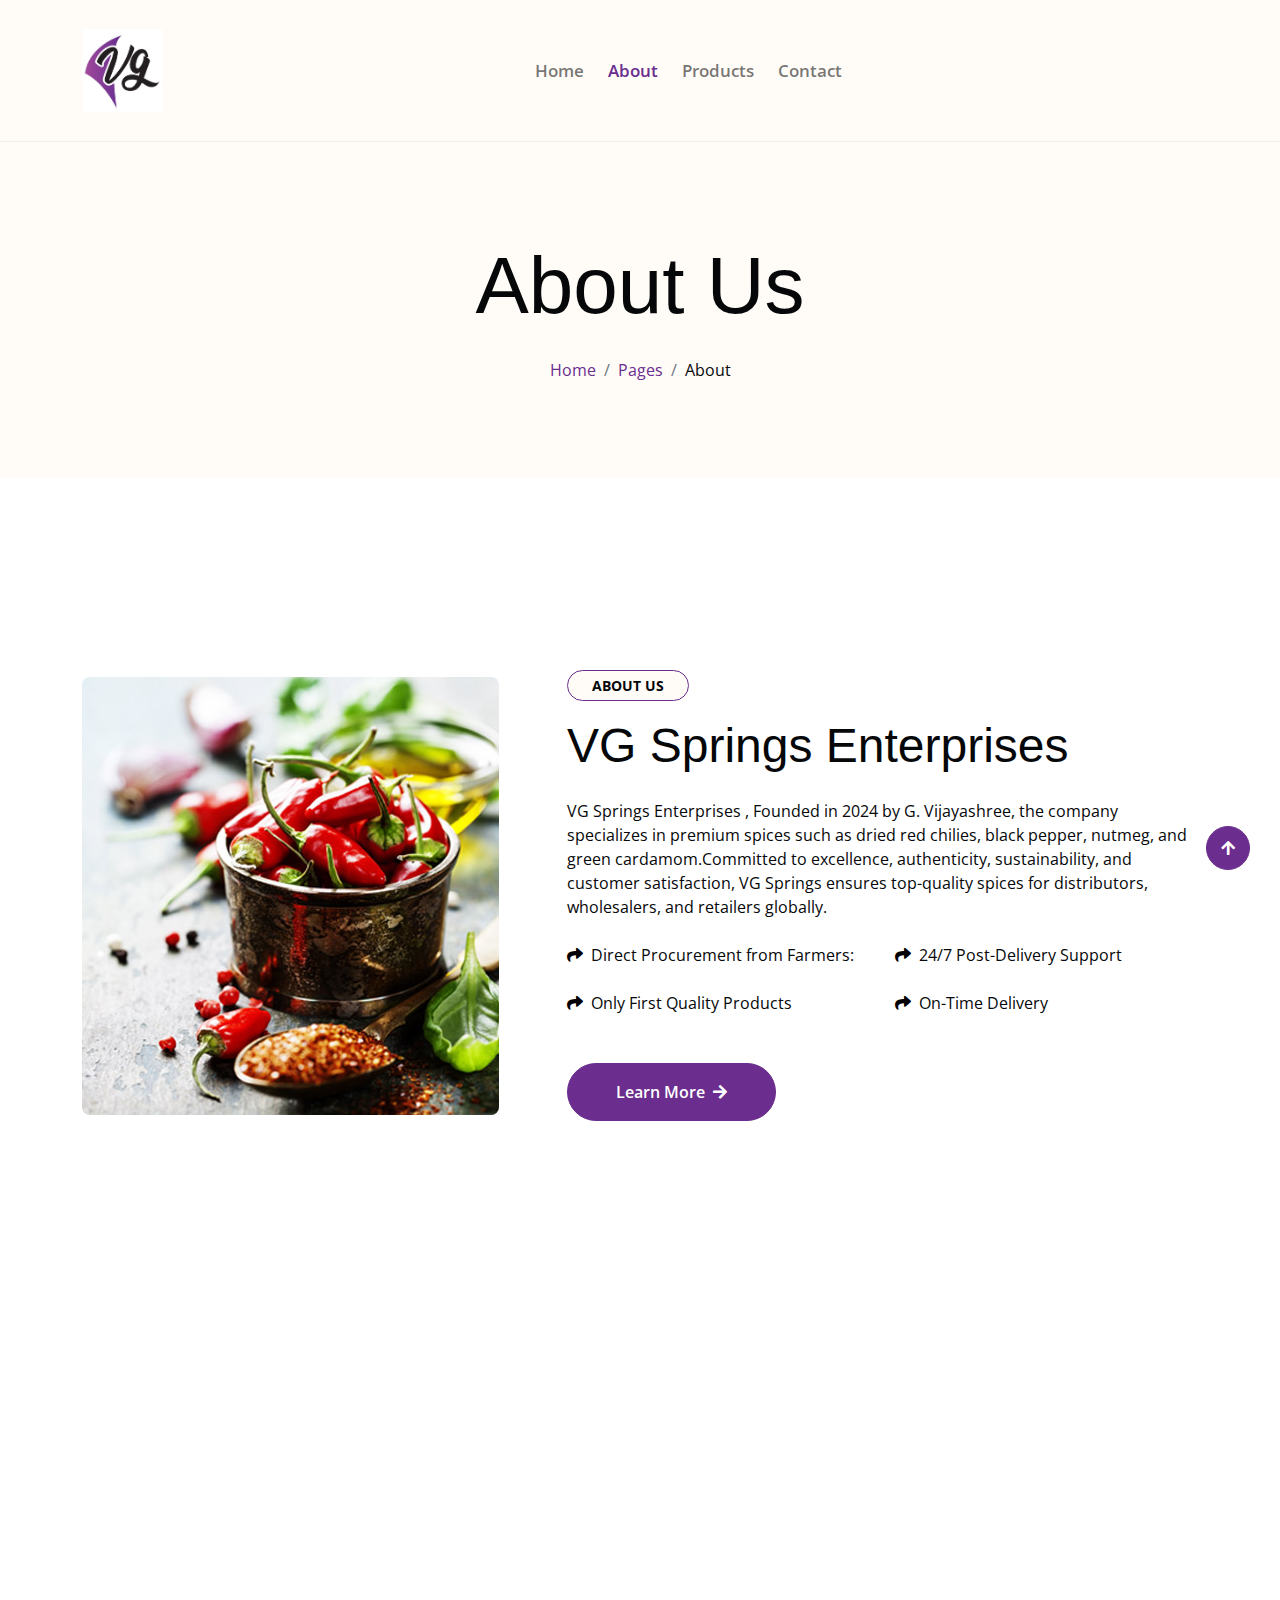
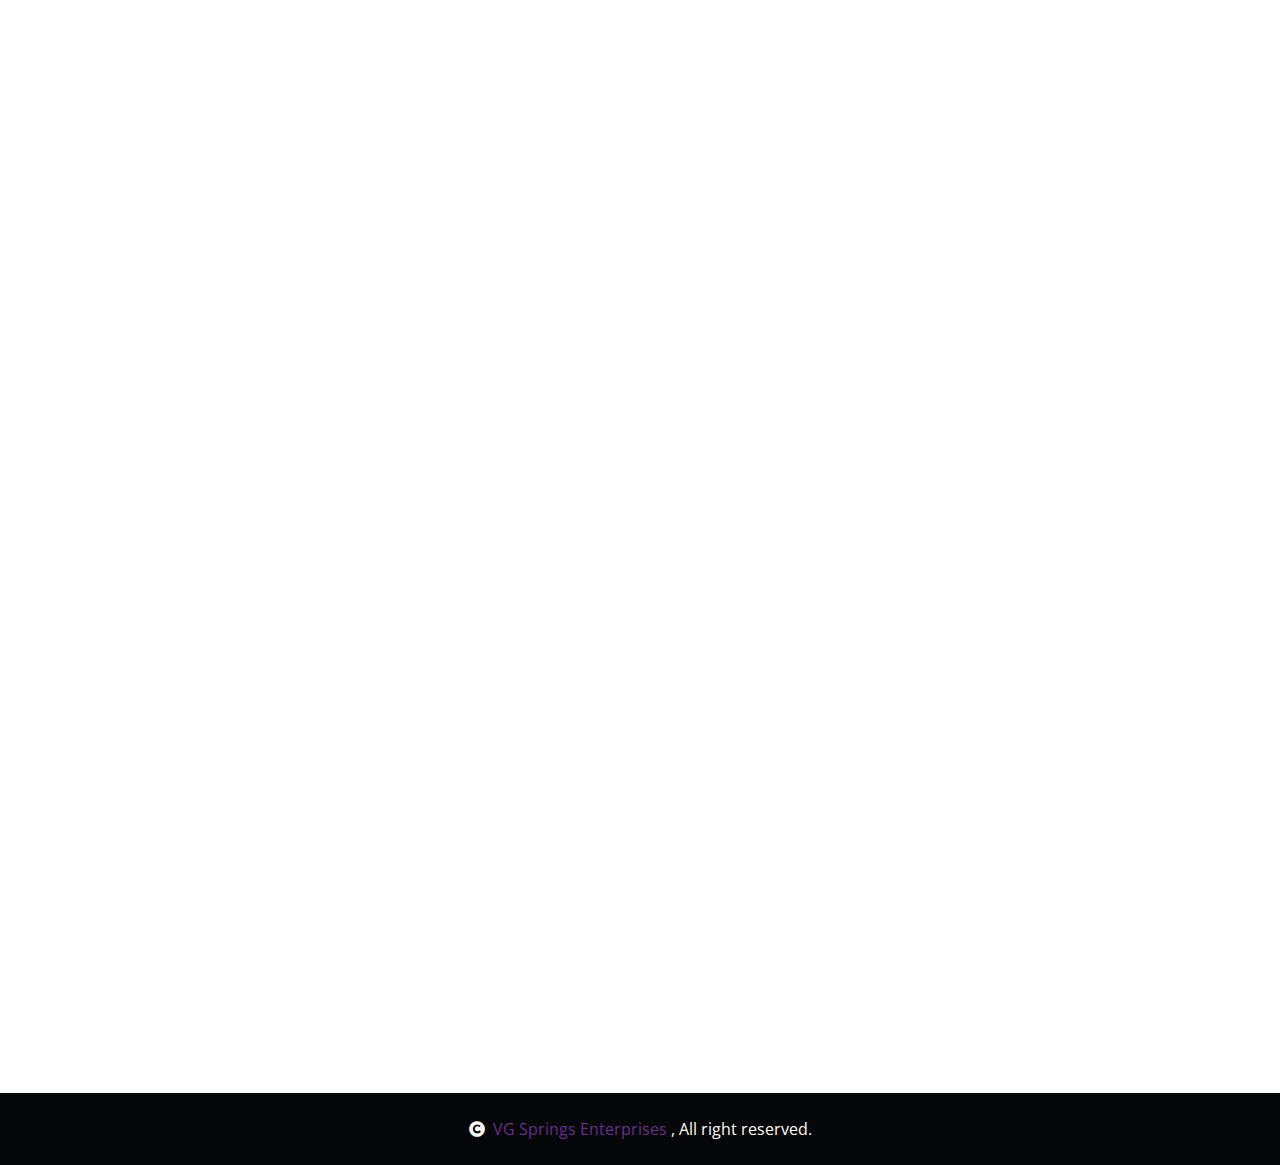
==== commit 6a8da511: "fourth commit" ====
--- a/about.html
+++ b/about.html
@@ -67,8 +67,8 @@
                             </div> -->
                             <a href="contact.html" class="nav-item nav-link">Contact</a>
                         </div>
-                        <button class="btn-search  text-white btn btn-primary btn-md-square border border-primary me-4 rounded-circle d-none d-lg-inline-flex" data-bs-toggle="modal" data-bs-target="#searchModal"><i class="fas fa-search"></i></button>
-                        <a href="" class="btn btn-primary py-2 px-4 d-none d-xl-inline-block border border-primary rounded-pill  border border-primary text-white">Book Now</a>
+                        <!-- <button class="btn-search  text-white btn btn-primary btn-md-square border border-primary me-4 rounded-circle d-none d-lg-inline-flex" data-bs-toggle="modal" data-bs-target="#searchModal"><i class="fas fa-search"></i></button>
+                        <a href="" class="btn btn-primary py-2 px-4 d-none d-xl-inline-block border border-primary rounded-pill  border border-primary text-white">Book Now</a> -->
                     </div>
                 </nav>
             </div>
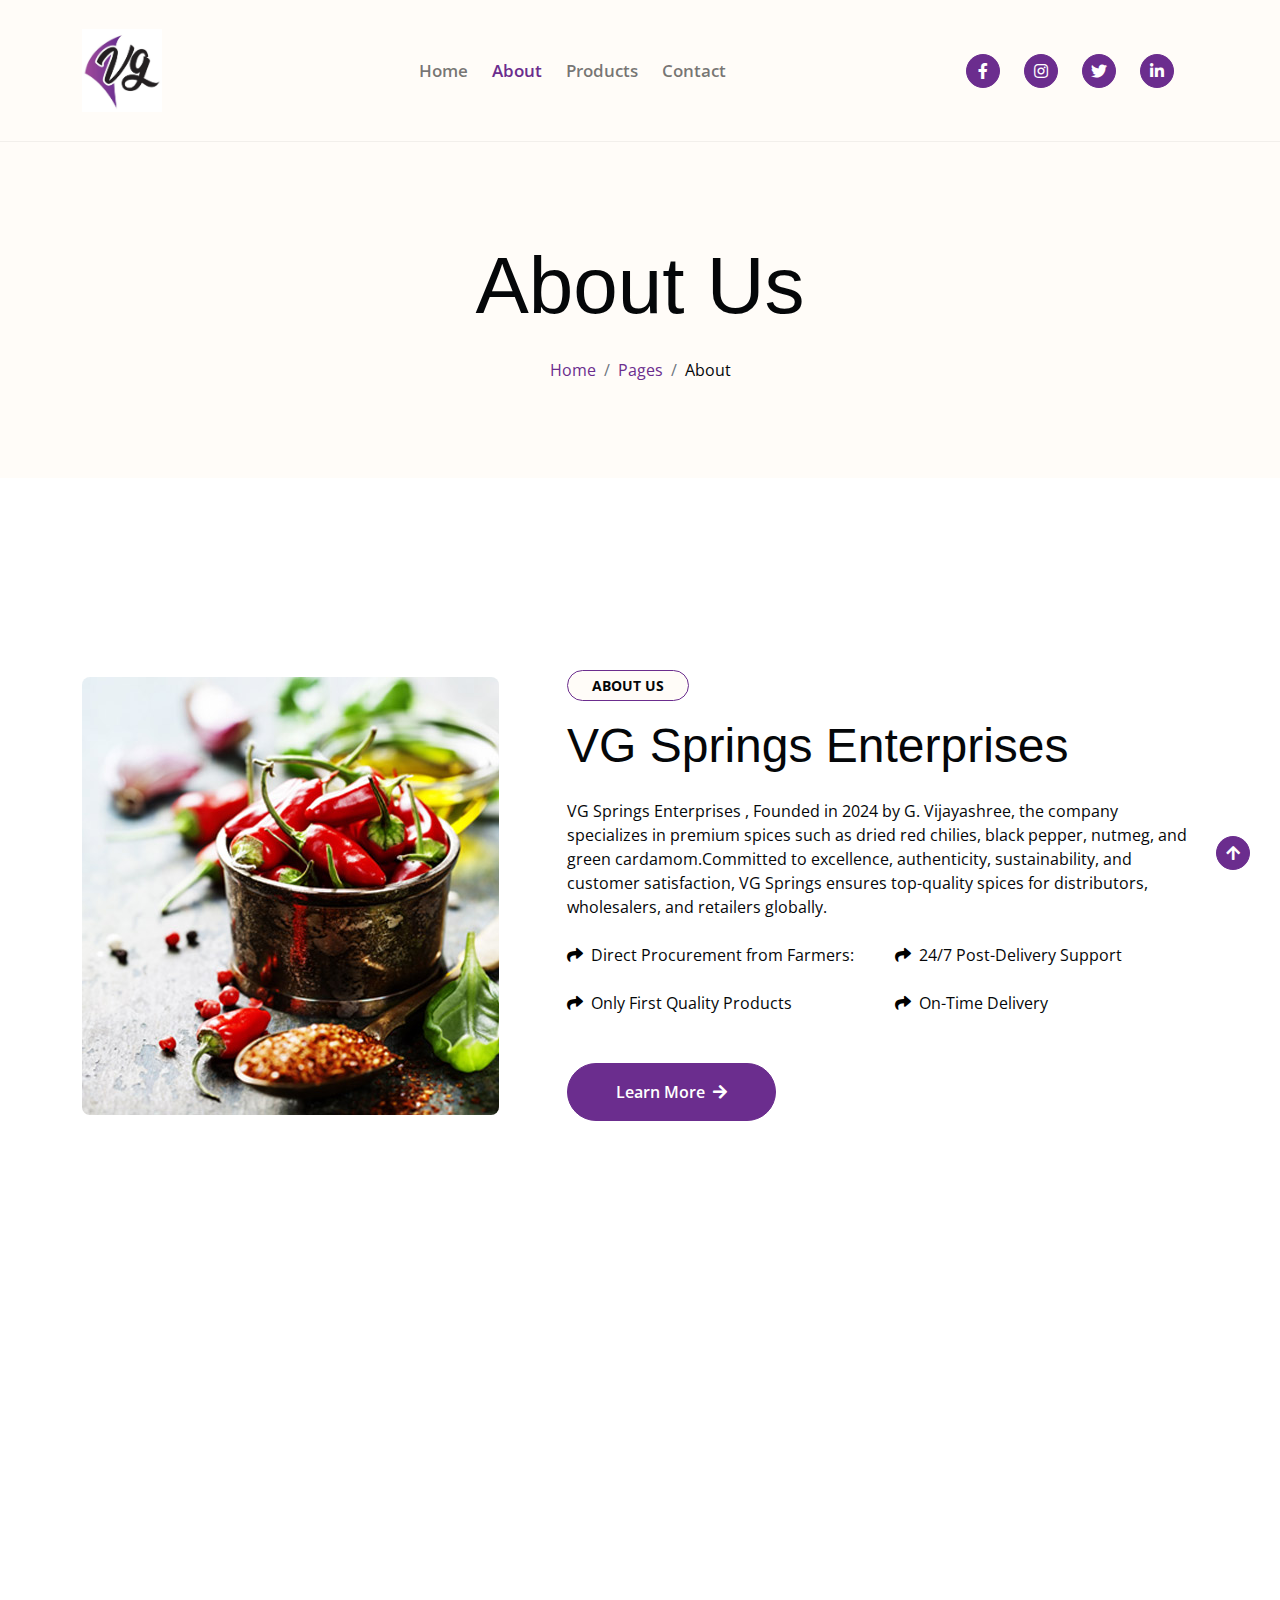
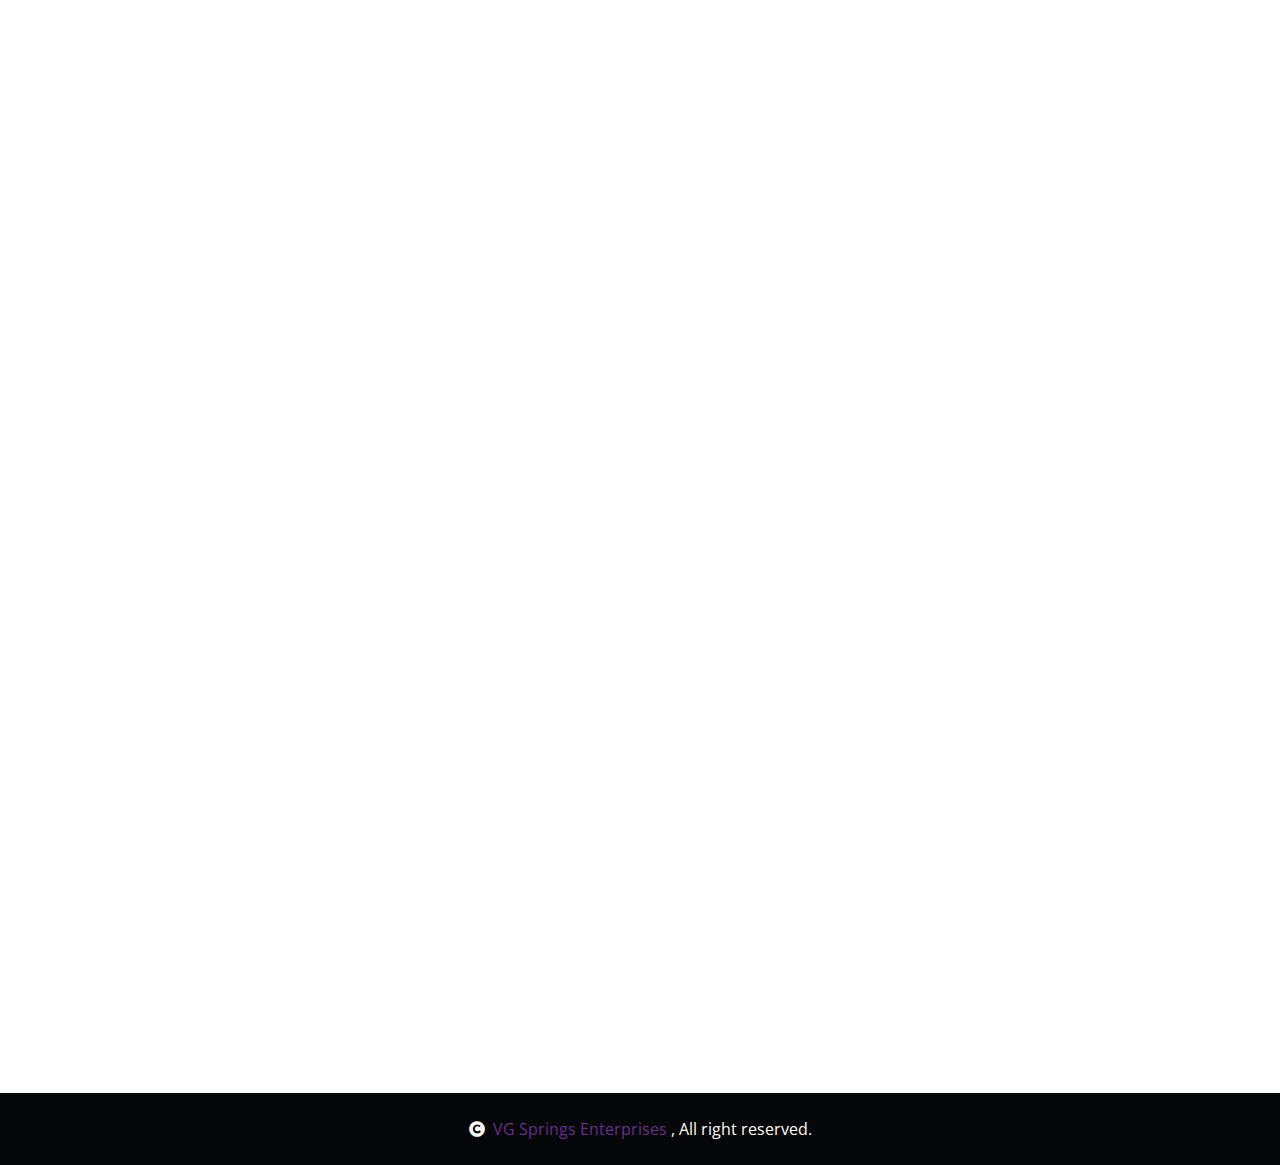
==== commit bd08229b: "social icons" ====
--- a/about.html
+++ b/about.html
@@ -67,8 +67,10 @@
                             </div> -->
                             <a href="contact.html" class="nav-item nav-link">Contact</a>
                         </div>
-                        <!-- <button class="btn-search  text-white btn btn-primary btn-md-square border border-primary me-4 rounded-circle d-none d-lg-inline-flex" data-bs-toggle="modal" data-bs-target="#searchModal"><i class="fas fa-search"></i></button>
-                        <a href="" class="btn btn-primary py-2 px-4 d-none d-xl-inline-block border border-primary rounded-pill  border border-primary text-white">Book Now</a> -->
+                        <button class="btn-search btn btn-primary btn-md-square text-white border border-primary me-4 rounded-circle d-none d-lg-inline-flex" data-bs-toggle="modal" data-bs-target="#searchModal"><i class="fab fa-facebook-f"></i></button>
+                        <button class="btn-search btn btn-primary btn-md-square text-white border border-primary me-4 rounded-circle d-none d-lg-inline-flex" data-bs-toggle="modal" data-bs-target="#searchModal"><i class="fab fa-instagram"></i></button>
+                        <button class="btn-search btn btn-primary btn-md-square text-white border border-primary me-4 rounded-circle d-none d-lg-inline-flex" data-bs-toggle="modal" data-bs-target="#searchModal"><i class="fab fa-twitter"></i></button>
+                        <button class="btn-search btn btn-primary btn-md-square text-white border border-primary me-4 rounded-circle d-none d-lg-inline-flex" data-bs-toggle="modal" data-bs-target="#searchModal"><i class="fab fa-linkedin-in"></i></button>
                     </div>
                 </nav>
             </div>
--- a/css/style.css
+++ b/css/style.css
@@ -89,8 +89,8 @@
 }
 
 .btn-md-square {
-    width: 44px;
-    height: 44px;
+    width: 34px;
+    height: 34px;
 }
 
 .btn-lg-square {
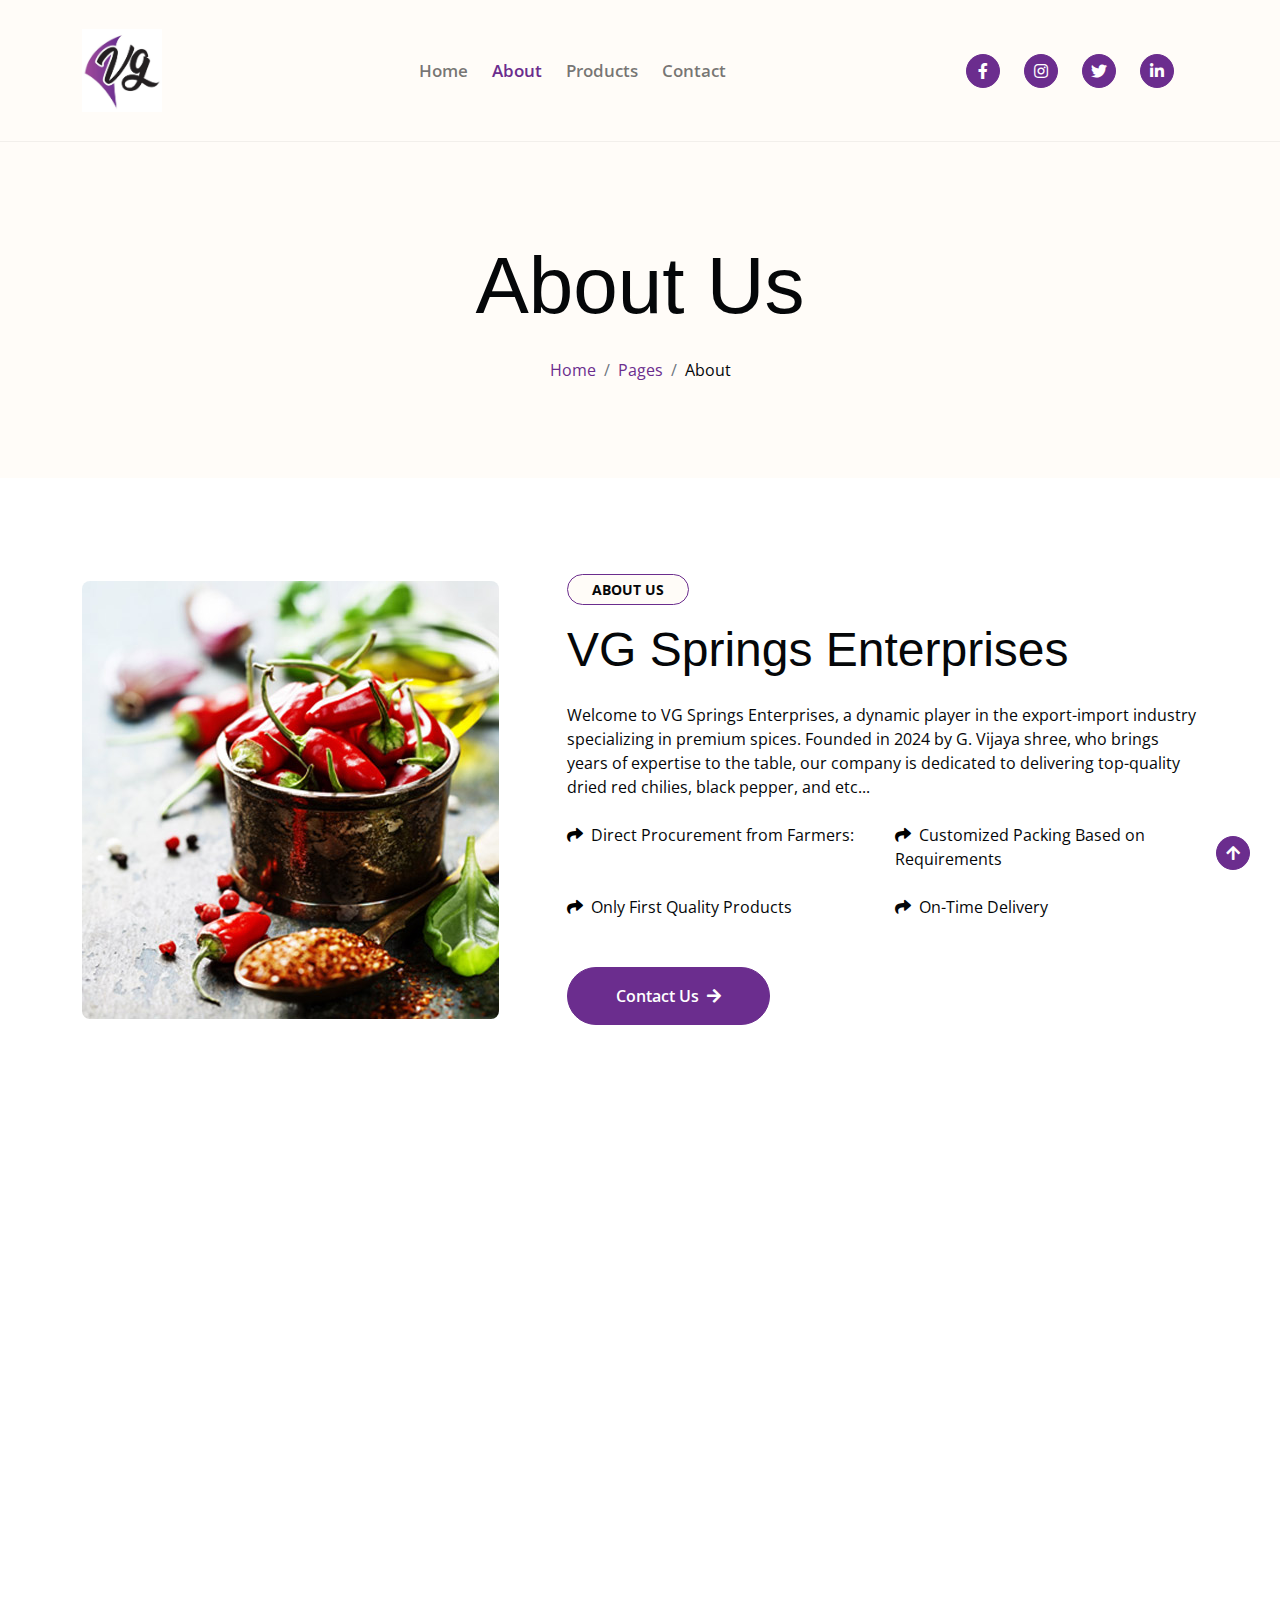
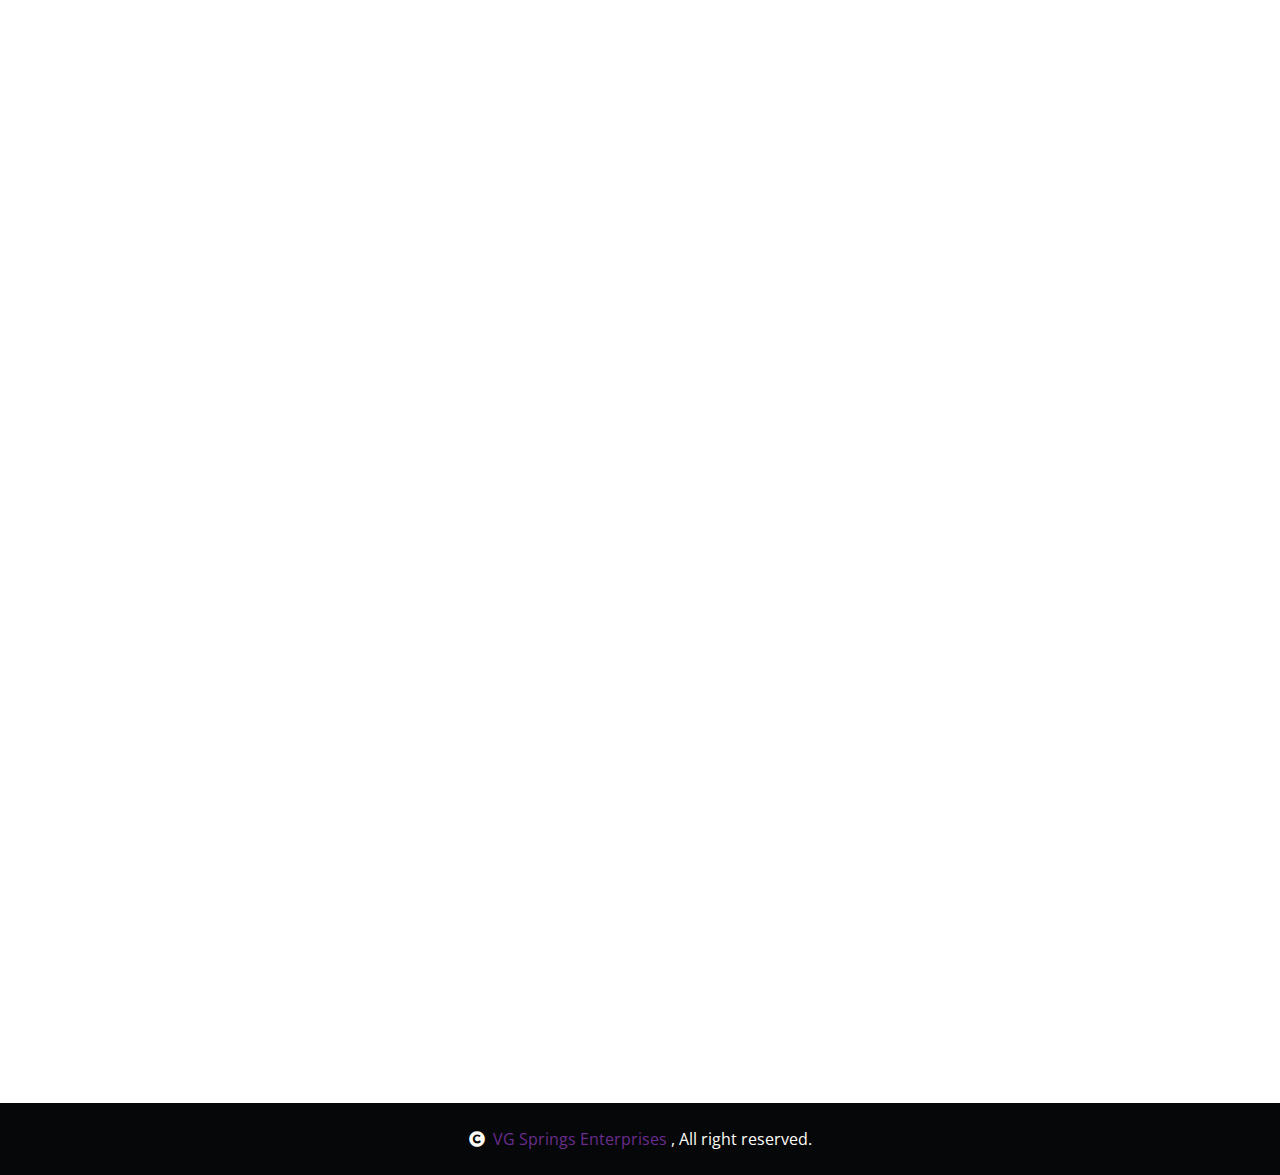
==== commit fb5c3d1d: "changes3" ====
--- a/about.html
+++ b/about.html
@@ -113,7 +113,7 @@
 
 
        <!-- About Satrt -->
-       <div class="container-fluid py-6">
+       <div class="container-fluid pb-6">
         <div class="container">
             <div class="row g-5 align-items-center">
                 <div class="col-lg-5 wow bounceInUp" data-wow-delay="0.1s">
@@ -124,27 +124,33 @@
                     <p class="display-5 mb-4 text-dark" style="font-family: Arial, Helvetica, sans-serif;">VG Springs Enterprises</p>
                     <div class="row mb-4 text-dark">
                         <div class="col-12">
-                            VG Springs Enterprises , Founded in 2024 by G. Vijayashree, the company specializes in premium spices such as dried red chilies, black pepper, nutmeg, and green cardamom.Committed to excellence, authenticity, sustainability, and customer satisfaction, VG Springs ensures top-quality spices for distributors, wholesalers, and retailers globally.
-                        </div>
-                        
-                    </div>
-                    <!-- <p class="mb-4"> Founded in 2024 by G. Vijayashree, the company specializes in premium spices such as dried red chilies, black pepper, nutmeg, and green cardamom. Committed to excellence, authenticity, sustainability, and customer satisfaction, VG Springs ensures top-quality spices for distributors, wholesalers, and retailers globally.</p> -->
+                            Welcome to VG Springs Enterprises, a dynamic player in the export-import industry specializing in premium spices. Founded in 2024 by G. Vijaya shree, who brings years of expertise to the table, our company is dedicated to delivering top-quality dried red chilies, black pepper, and etc...
+                        </div>
+                    </div>
+                    
                     <div class="row g-4 text-dark mb-5">
                         <div class="col-sm-6">
                             <i class="fas fa-share text-primary me-2"></i>Direct Procurement from Farmers:
                         </div>
                         <div class="col-sm-6">
-                            <i class="fas fa-share text-primary me-2"></i>24/7 Post-Delivery Support
+                            <i class="fas fa-share text-primary me-2"></i>Customized Packing Based on Requirements
                         </div>
                         <div class="col-sm-6">
                             <i class="fas fa-share text-primary me-2"></i>Only First Quality Products
                         </div>
                         <div class="col-sm-6">
-                            <i class="fas fa-share text-primary me-2"></i>On-Time Delivery
-                        </div>
-                    </div>
-                    <a href="" class="btn btn-primary py-3 px-5 text-white rounded-pill border border-primary">Learn More<i class="fas fa-arrow-right ps-2"></i></a>
-                </div>
+                            <i class="fas fa-share  me-2"></i>On-Time Delivery
+                        </div>
+                    </div>
+                    <a href="contact.html" class="btn btn-primary py-3 px-5 text-white rounded-pill border border-primary">Contact Us<i class="fas fa-arrow-right ps-2"></i></a>
+                </div>
+            </div>
+            <div class="row  wow bounceInUp  text-primary mt-5" data-wow-delay="0.1s">
+                Driven by a commitment to excellence, VG Springs Enterprises ensures each spice is sourced from trusted suppliers and undergoes rigorous quality control. Our focus on authenticity, sustainability, and customer satisfaction sets us apart, making us the preferred choice for discerning buyers worldwide. Whether you're a distributor, wholesaler, or retailer, discover how VG Springs Enterprises can elevate your culinary offerings with spices that redefine taste and quality.
+            </div>
+            <h4 class="my-4  wow bounceInUp fs-2" data-wow-delay="0.1s">OUR VISION</h4>
+            <div class="row  wow bounceInUp  text-primary mt-3 mb-3" data-wow-delay="0.1s">
+                To become a leading global exporter, recognized for our commitment to quality and sustainable practices, driving growth and prosperity for our clients worldwide.
             </div>
         </div>
     </div>
@@ -154,44 +160,47 @@
     <div class="container-fluid contact py-4 wow bounceInUp" data-wow-delay="0.1s">
         <p class="display-5 mb-5 text-center text-dark  animated bounceInDown " style="font-family: Arial, Helvetica, sans-serif"> Contact us</p>
         <div class="container">
-            <div class="p-5 bg-light rounded contact-form">
+            <div class="px-2 bg-light rounded contact-form">
                 <div class="row g-4">
                     <div class="col-12">
                         <small class="d-inline-block fw-bold text-dark text-uppercase bg-light border border-primary rounded-pill px-4 py-1 mb-3">Get in touch</small>
                         <p class="display-5 mb-0 text-dark">Contact Us For Any Queries!</p>
                     </div>
-                    <div class="col-md-6 col-lg-7">
-                        <p class="mb-4">The contact form is currently inactive. Get a functional and working contact form with Ajax & PHP in a few minutes. Just copy and paste the files, add a little code and you're done. <a href="https://htmlcodex.com/contact-form">Download Now</a>.</p>
+                    <div class="col-md-6 col-lg-6">
                         <form>
-                            <input type="text" class="w-100 form-control p-3 mb-4 border-primary bg-light" placeholder="Your Name">
-                            <input type="email" class="w-100 form-control p-3 mb-4 border-primary bg-light" placeholder="Enter Your Email">
-                            <textarea class="w-100 form-control mb-4 p-3 border-primary bg-light" rows="4" cols="10" placeholder="Your Message"></textarea>
+                            <input type="text" class="w-100 form-control  p-3 mb-4 border-primary  bg-light" placeholder="Your Name">
+                            <input type="email" class="w-100 form-control mt-3 p-3 mb-4 border-primary bg-light" placeholder="Enter Your Email">
+                            <textarea class="w-100 form-control mb-4 p-3 border-primary bg-light" rows="7" cols="10" placeholder="Your Message"></textarea>
                             <button class="w-100 btn btn-primary form-control p-3 border-primary border text-white bg-primary rounded-pill"  type="submit">Submit Now</button>
                         </form>
                     </div>
-                    <div class="col-md-6 col-lg-5">
+                    <div class="col-md-6 col-lg-6">
                         <div>
                             <div class="d-inline-flex w-100 border border-primary p-4 rounded mb-4">
                                 <i class="fas fa-map-marker-alt fa-2x text-primary me-4"></i>
                                 <div class="">
                                     <h4>Address</h4>
-                                    <p>123 Street, New York, USA</p>
-                                </div>
-                            </div>
-                            <div class="d-inline-flex w-100 border border-primary p-4 rounded mb-4">
+                                    <p>D.No49/40/A1,O,ST-4,
+                                        Kondayampatti,
+                                        N.kovilpatti Post,
+                                        Natham Town,Natham Taluk,
+                                        Dindigul - 624402</p>
+                                </div>
+                            </div>
+                            <div class="d-inline-flex  w-100 border border-primary p-4 rounded mb-4">
                                 <i class="fas fa-envelope fa-2x text-primary me-4"></i>
                                 <div class="">
                                     <h4>Mail Us</h4>
-                                    <p class="mb-2">info@example.com</p>
-                                    <p class="mb-0">support@example.com</p>
+                                    <!-- <p class="mb-2">info@example.com</p> -->
+                                    <p class="mb-0"> Info@vgspringsenterprises.com</p>
                                 </div>
                             </div>
                             <div class="d-inline-flex w-100 border border-primary p-4 rounded">
                                 <i class="fa fa-phone-alt fa-2x text-primary me-4"></i>
                                 <div class="">
                                     <h4>Telephone</h4>
-                                    <p class="mb-2">(+012) 3456 7890 123</p>
-                                    <p class="mb-0">(+704) 5555 0127 296</p>
+                                    <p class="mb-2"> (+91) 9940722170</p>
+                                    <p class="mb-0"> (+91) 9940722170</p>
                                 </div>
                             </div>
                         </div>
@@ -210,8 +219,8 @@
                         <div class="footer-item">
                             <!-- <h1 class="text-primary">Cater<span class="text-dark">Serv</span></h1> -->
                             <img src="img/WhatsApp Image 2024-07-10 at 10.56.19 AM.jpeg" style="width: 80px; height: auto;">
-                            <p class="lh-lg mb-4">VG Springs Enterprises, founded in 2024 by G. Vijayashree, specializes in premium spices. The company ensures top-quality dried red chilies, black pepper, nutmeg, and green cardamom.</p>
-                            <div class="footer-icon d-flex">
+                            <p class="lh-lg mb-4">VG Springs Enterprises, founded in 2024 by G. Vijaya Shree, specializes in premium spices. The company ensures top-quality dried red chilies, black pepper, and etc...</p>
+                            <div class="footer-icon d-flex pb-4">
                                 <a class="btn btn-primary text-white border border-primary btn-sm-square me-2 rounded-circle" href=""><i class="fab fa-facebook-f"></i></a>
                                 <a class="btn btn-primary border text-white border-primary btn-sm-square me-2 rounded-circle" href=""><i class="fab fa-twitter"></i></a>
                                 <a href="#" class="btn btn-primary text-white border border-primary btn-sm-square me-2 rounded-circle"><i class="fab fa-instagram"></i></a>
@@ -234,10 +243,14 @@
                         <div class="footer-item">
                             <h4 class="mb-4">Contact Us</h4>
                             <div class="d-flex flex-column align-items-start">
-                                <p><i class="fa fa-map-marker-alt text-primary me-2"></i> 123 Street, New York, USA</p>
-                                <p><i class="fa fa-phone-alt text-primary me-2"></i> (+012) 3456 7890 123</p>
-                                <p><i class="fas fa-envelope text-primary me-2"></i> info@example.com</p>
-                                <p><i class="fa fa-clock text-primary me-2"></i> 26/7 Hours Service</p>
+                                <p><i class="fa fa-map-marker-alt text-primary me-2"></i> D.No49/40/A1,O,ST-4,
+                                    Kondayampatti,
+                                    N.kovilpatti Post,
+                                    Natham Town,Natham Taluk,
+                                    Dindigul - 624402</p>
+                                <p><i class="fa fa-phone-alt text-primary me-2"></i>(+91)  9940722170</p>
+                                <p><i class="fas fa-envelope text-primary me-1"></i> Info@vgspringsenterprises.com</p>
+                                <p><i class="fa fa-clock text-primary me-2"></i> 24/7 Hours Service</p>
                             </div>
                         </div>
                     </div>
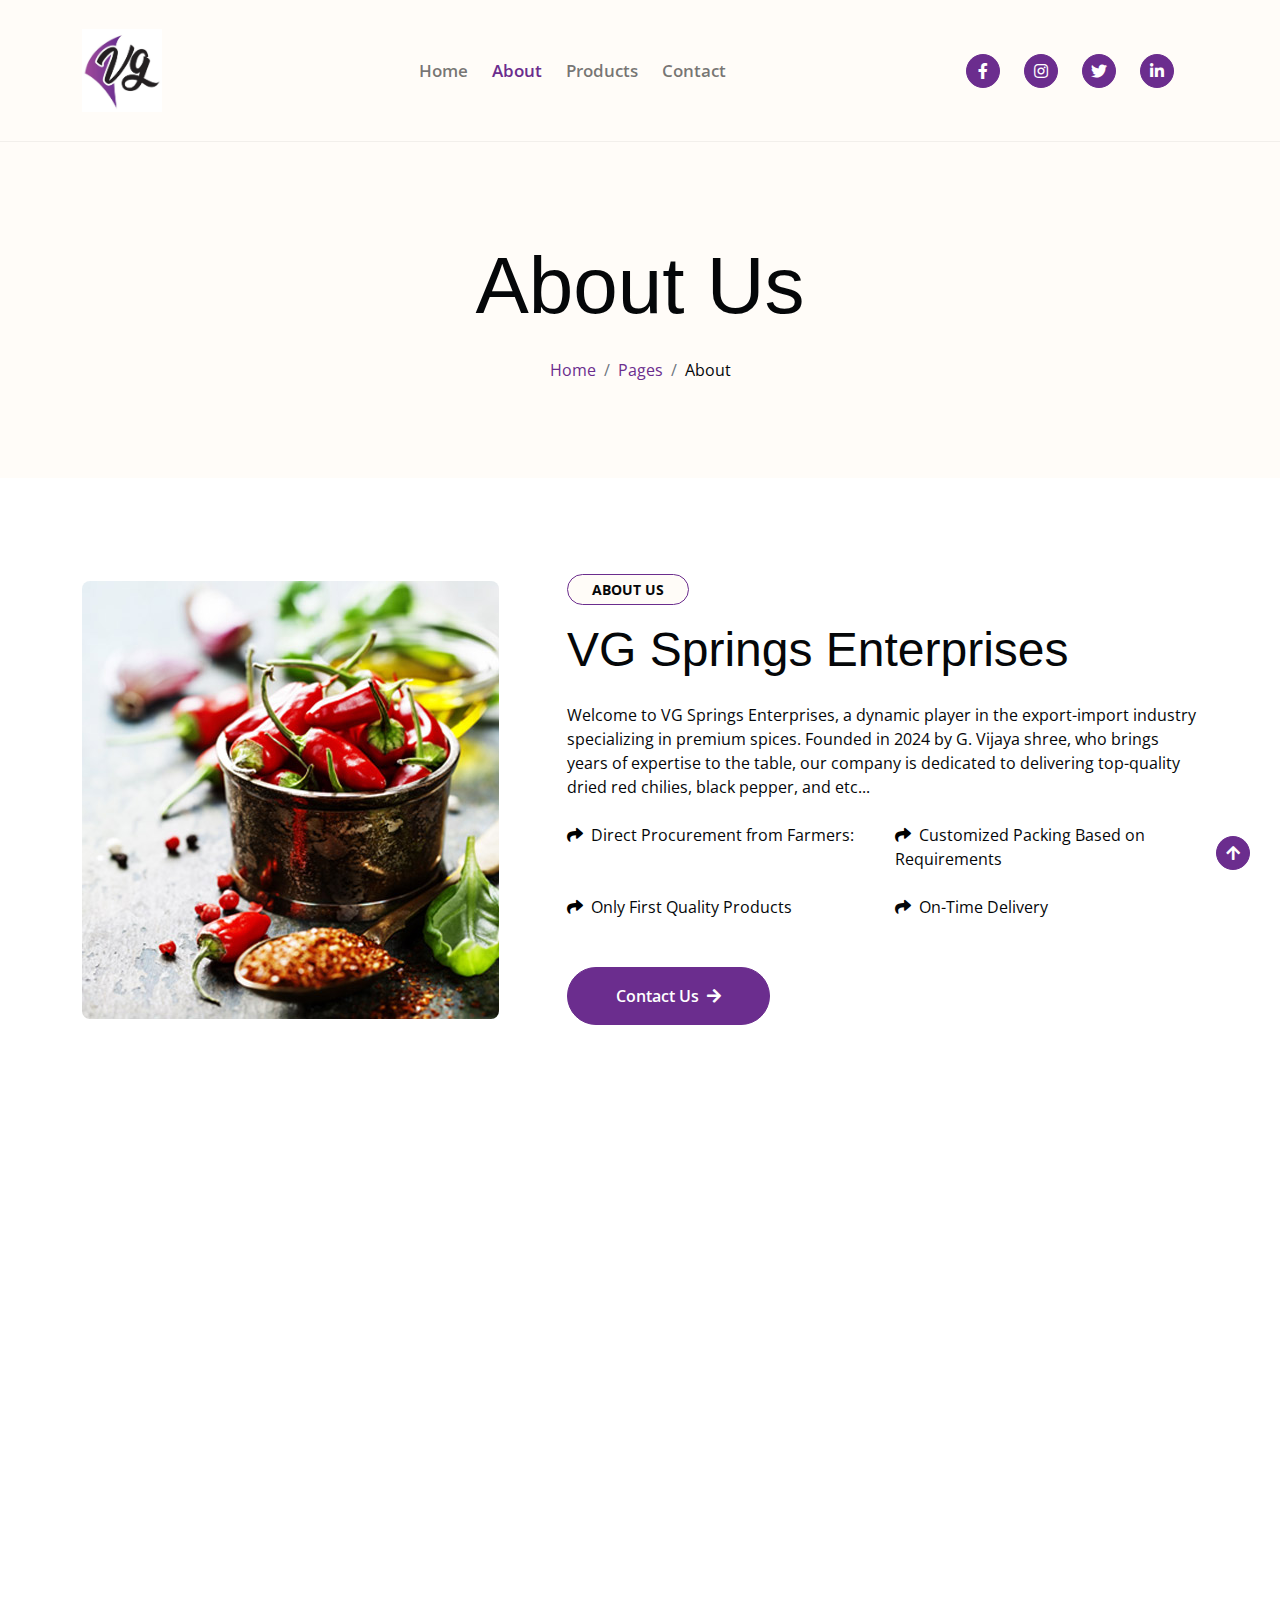
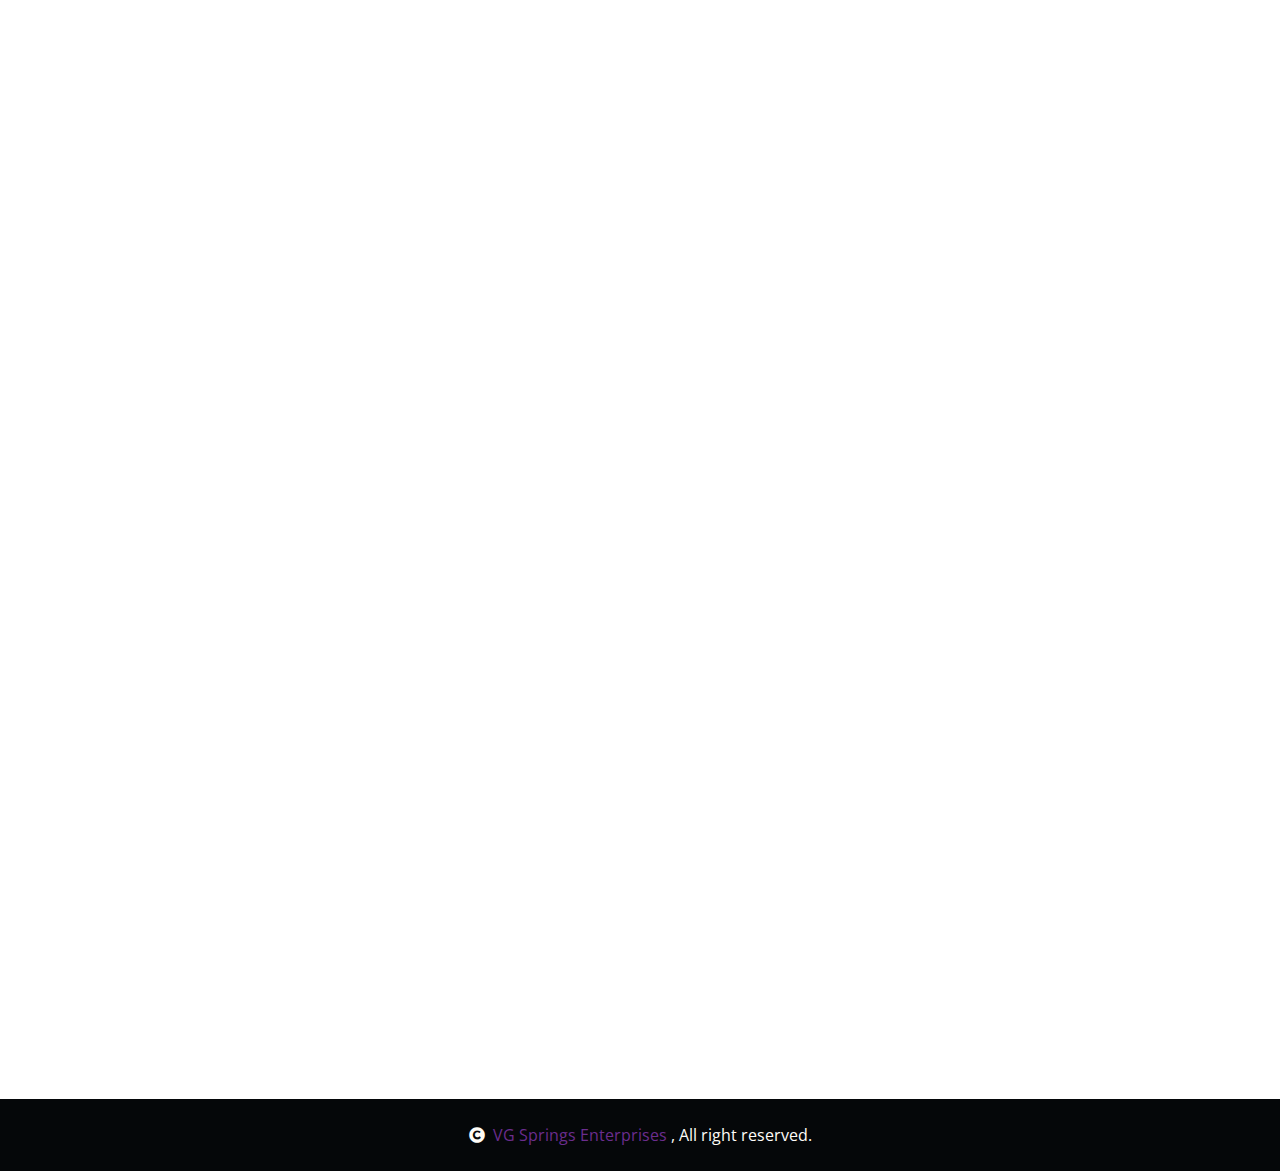
==== commit cb2aa9e8: "contactus" ====
--- a/about.html
+++ b/about.html
@@ -192,15 +192,16 @@
                                 <div class="">
                                     <h4>Mail Us</h4>
                                     <!-- <p class="mb-2">info@example.com</p> -->
-                                    <p class="mb-0"> Info@vgspringsenterprises.com</p>
+                                    <p class="mb-0"> Info@vgspringsenterprises
+                                        .com</p>
                                 </div>
                             </div>
                             <div class="d-inline-flex w-100 border border-primary p-4 rounded">
                                 <i class="fa fa-phone-alt fa-2x text-primary me-4"></i>
                                 <div class="">
-                                    <h4>Telephone</h4>
+                                    <h4>Call Us</h4>
                                     <p class="mb-2"> (+91) 9940722170</p>
-                                    <p class="mb-0"> (+91) 9940722170</p>
+                                    <!-- <p class="mb-0"> (+91) 9940722170</p> -->
                                 </div>
                             </div>
                         </div>
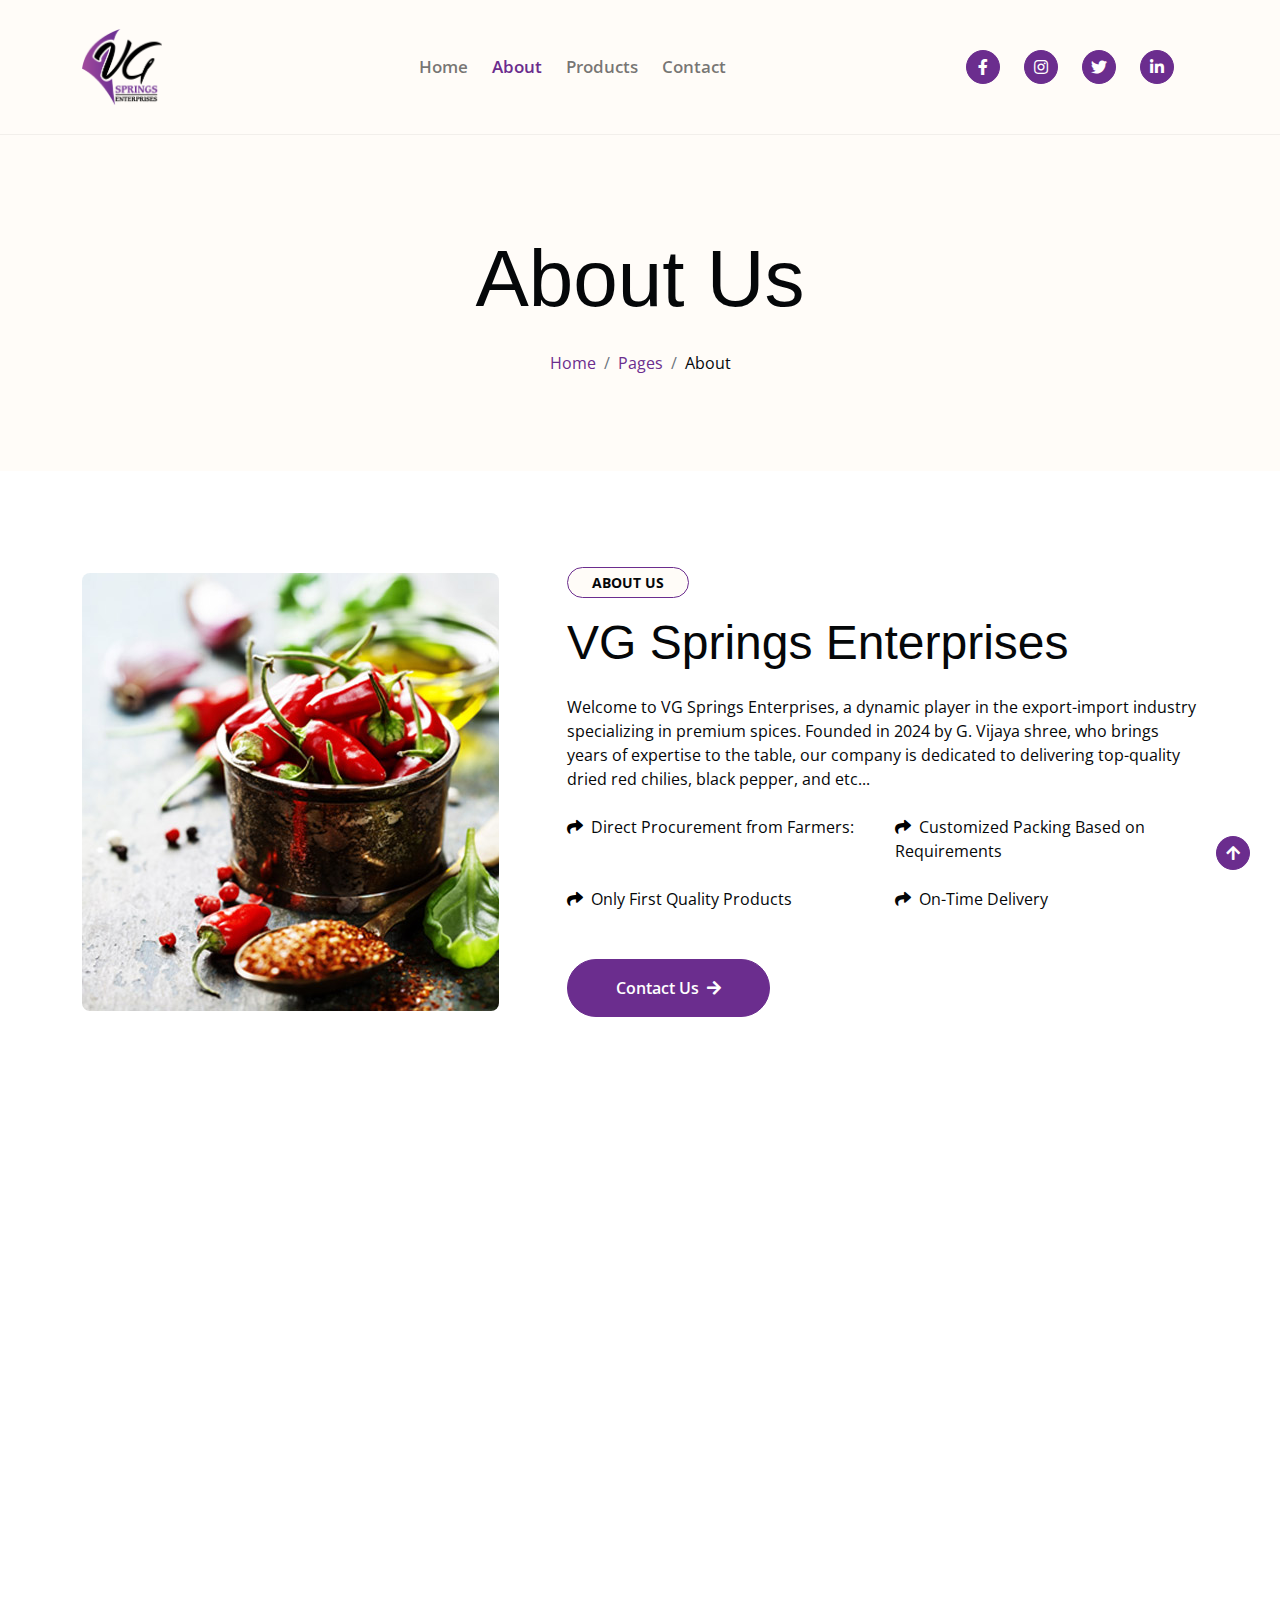
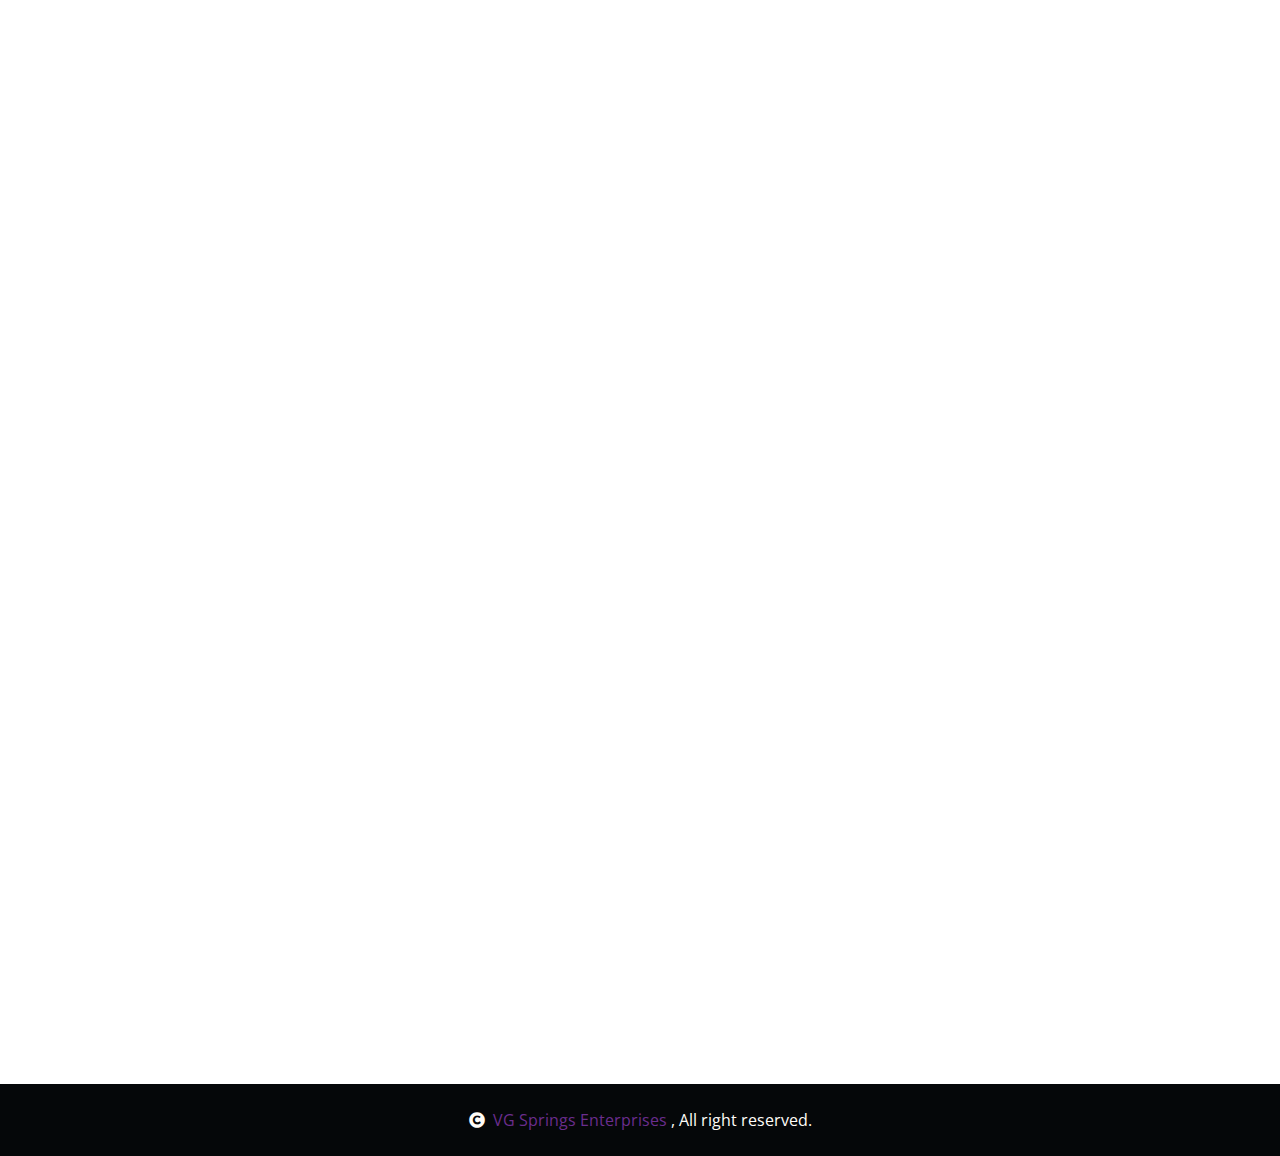
==== commit 683dc783: "logoupdate" ====
--- a/about.html
+++ b/about.html
@@ -43,7 +43,7 @@
             <div class="container">
                 <nav class="navbar navbar-light navbar-expand-lg py-4">
                     <a href="index.html" class="navbar-brand">
-                        <img src="img/WhatsApp Image 2024-07-10 at 10.56.19 AM.jpeg" style="width: 80px; height: auto;">
+                        <img src="img/VG Springs Logo.png" style="width: 80px; height: auto;">
                     </a>
                     <button class="navbar-toggler py-2 px-1" type="button" data-bs-toggle="collapse" data-bs-target="#navbarCollapse">
                         <span class="fa fa-bars text-primary"></span>
@@ -219,7 +219,7 @@
                     <div class="col-lg-3 col-md-6">
                         <div class="footer-item">
                             <!-- <h1 class="text-primary">Cater<span class="text-dark">Serv</span></h1> -->
-                            <img src="img/WhatsApp Image 2024-07-10 at 10.56.19 AM.jpeg" style="width: 80px; height: auto;">
+                            <img src="img/VG Springs Logo.png" style="width: 80px; height: auto;">
                             <p class="lh-lg mb-4">VG Springs Enterprises, founded in 2024 by G. Vijaya Shree, specializes in premium spices. The company ensures top-quality dried red chilies, black pepper, and etc...</p>
                             <div class="footer-icon d-flex pb-4">
                                 <a class="btn btn-primary text-white border border-primary btn-sm-square me-2 rounded-circle" href=""><i class="fab fa-facebook-f"></i></a>
